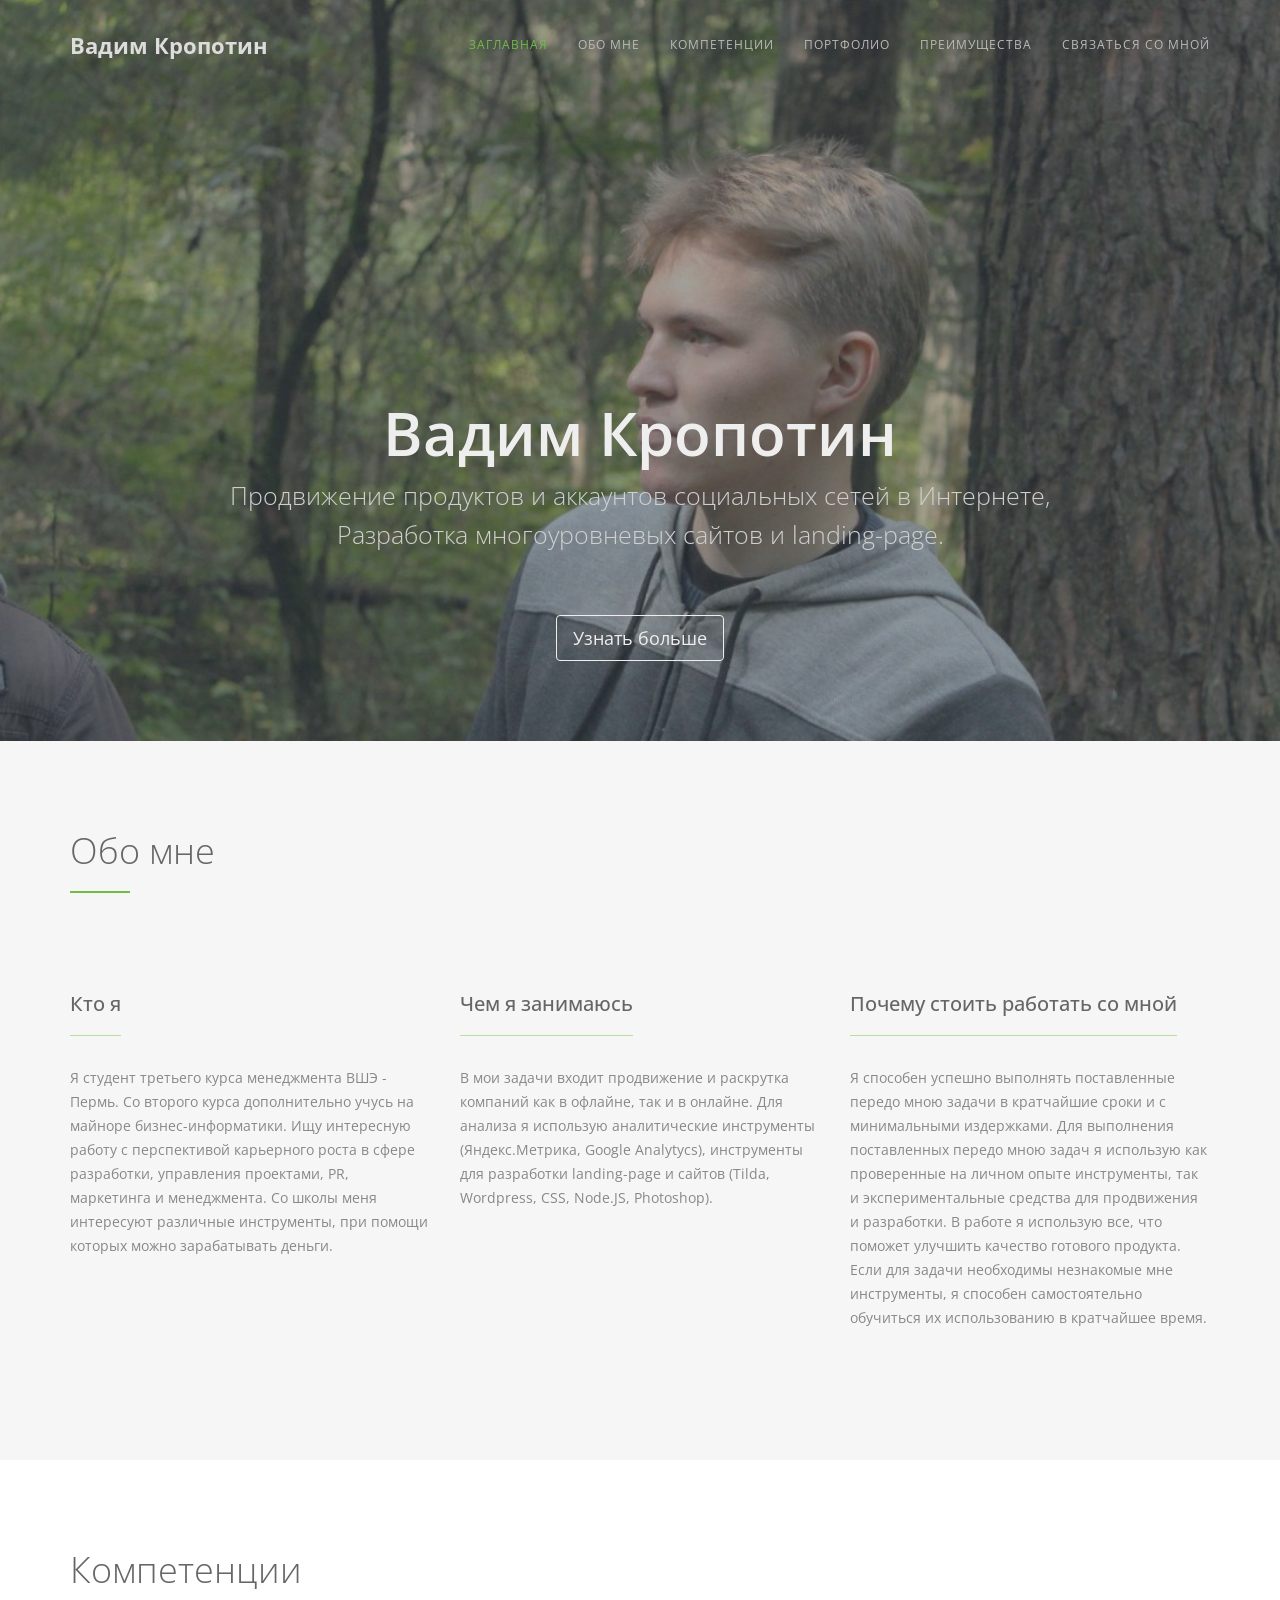
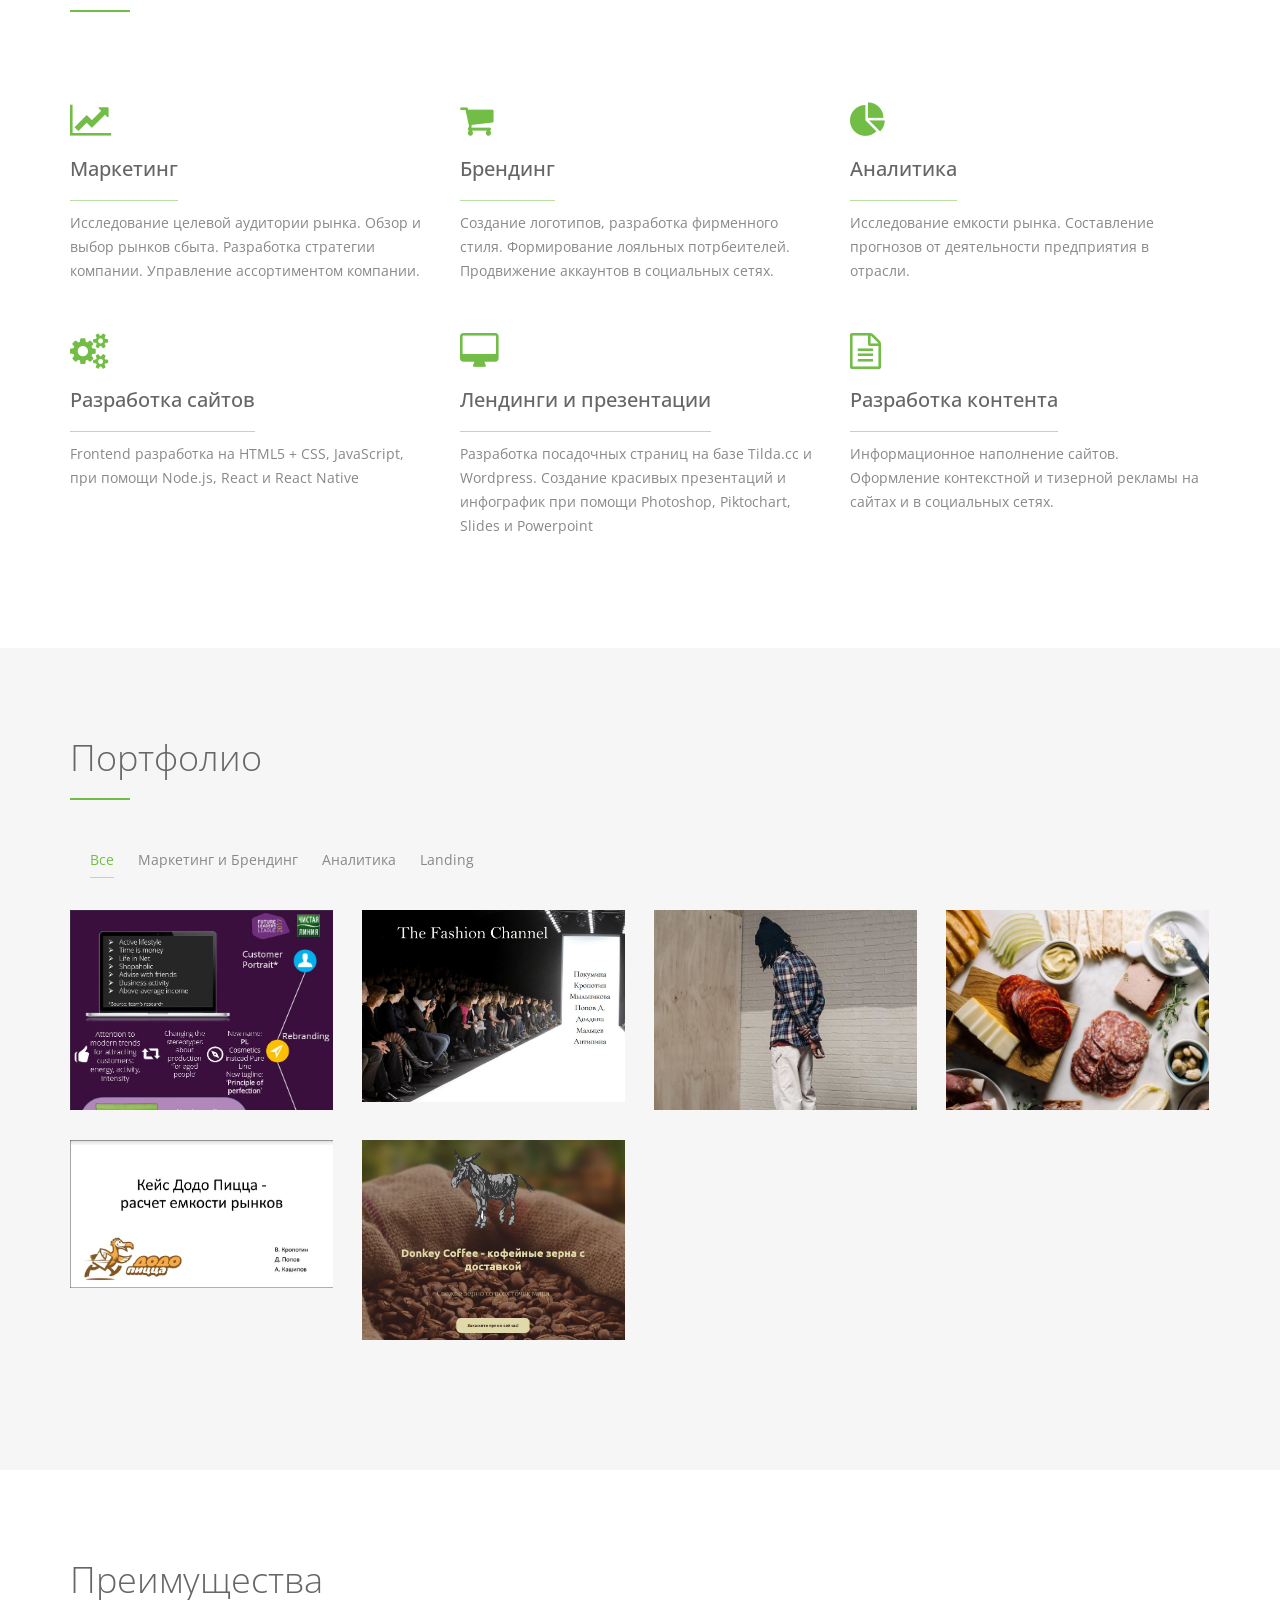
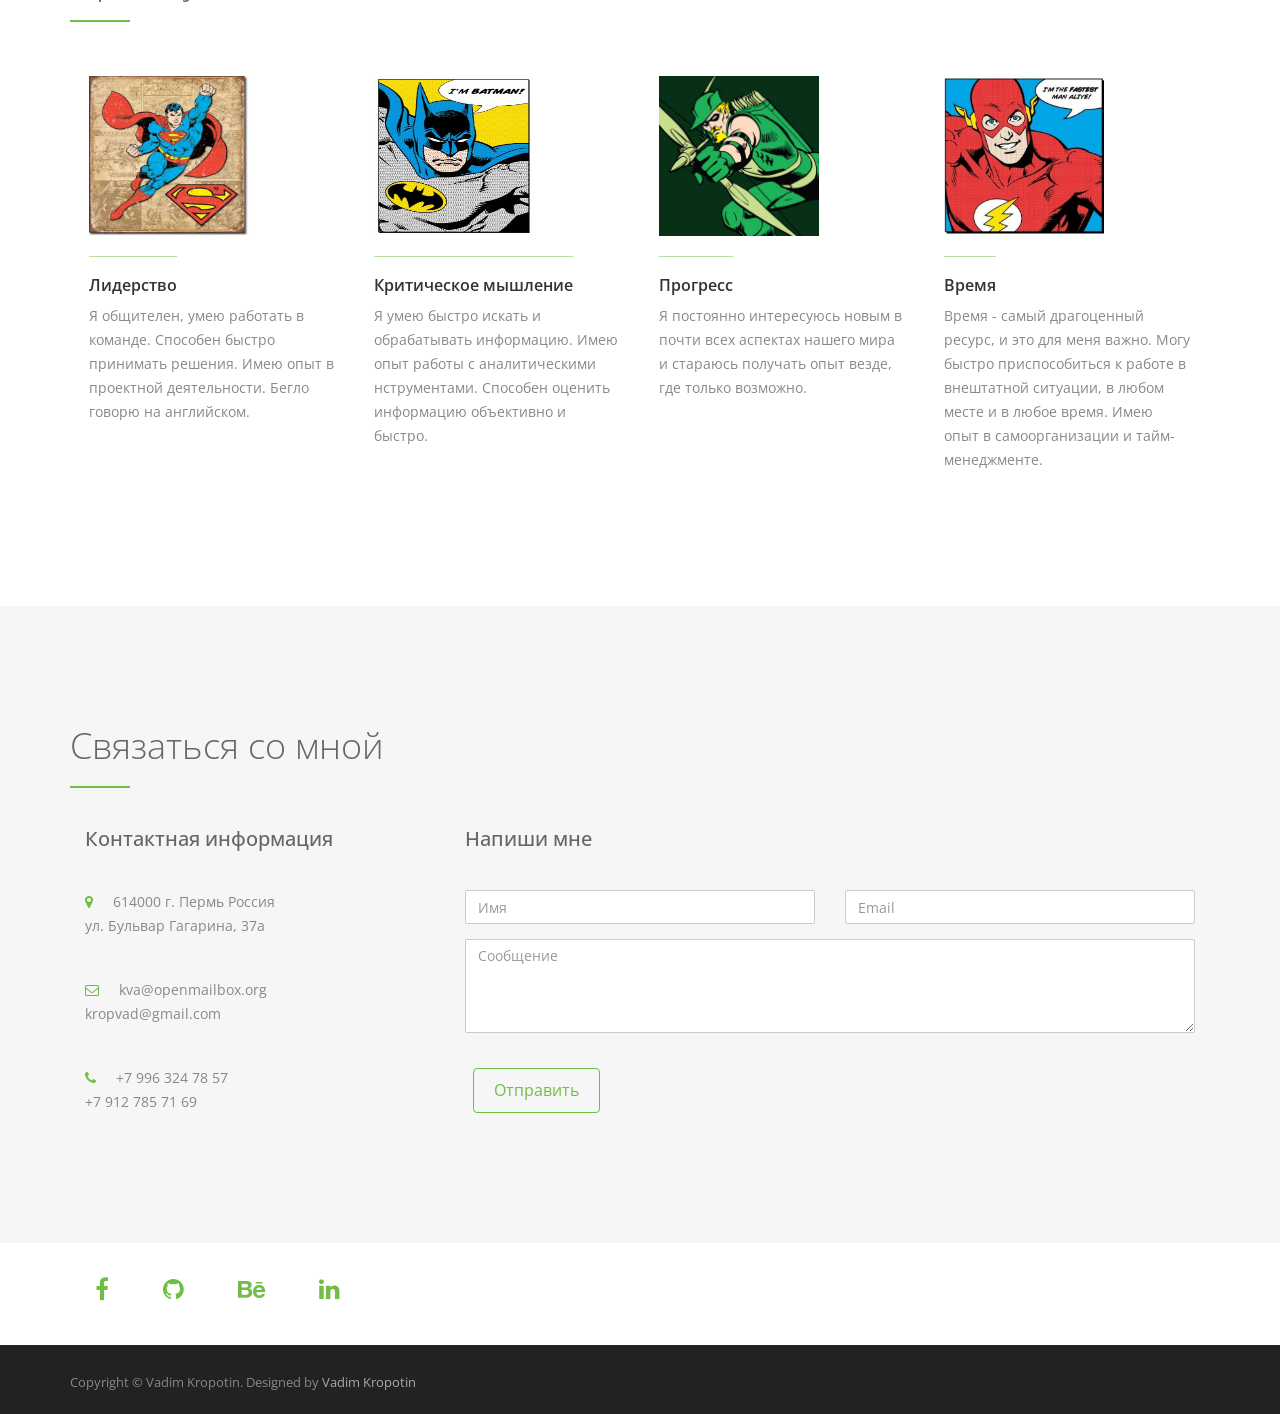
==== index.html @ f4c30e74 "added links" ====
<!DOCTYPE html>
<html lang="en">
<head>
<meta charset="utf-8">
<meta name="viewport" content="width=device-width, initial-scale=1">
<title>Вадим Кропотин - продвижение и разработка</title>
<meta name="description" content="">
<meta name="author" content="">

<!-- Favicons
    ================================================== -->
<link rel="shortcut icon" href="img/favicon.ico" type="image/x-icon">
<link rel="apple-touch-icon" href="img/apple-touch-icon.png">
<link rel="apple-touch-icon" sizes="72x72" href="img/apple-touch-icon-72x72.png">
<link rel="apple-touch-icon" sizes="114x114" href="img/apple-touch-icon-114x114.png">

<!-- Bootstrap -->
<link rel="stylesheet" type="text/css"  href="css/bootstrap.css">
<link rel="stylesheet" type="text/css" href="fonts/font-awesome/css/font-awesome.css">

<!-- Stylesheet
    ================================================== -->
<link rel="stylesheet" type="text/css"  href="css/style.css">
<link rel="stylesheet" type="text/css" href="css/prettyPhoto.css">
<link href='//fonts.googleapis.com/css?family=Lato:400,700,900,300' rel='stylesheet' type='text/css'>
<link href='//fonts.googleapis.com/css?family=Open+Sans:400,700,800,600,300' rel='stylesheet' type='text/css'>
<script type="text/javascript" src="js/modernizr.custom.js"></script>

<!-- HTML5 shim and Respond.js for IE8 support of HTML5 elements and media queries -->
<!-- WARNING: Respond.js doesn't work if you view the page via file:// -->
<!--[if lt IE 9]>
      <script src="https://oss.maxcdn.com/html5shiv/3.7.2/html5shiv.min.js"></script>
      <script src="https://oss.maxcdn.com/respond/1.4.2/respond.min.js"></script>
    <![endif]-->
</head>
<body>
<!-- Navigation
    ==========================================-->
<nav id="menu" class="navbar navbar-default navbar-fixed-top">
  <div class="container"> 
    <!-- Brand and toggle get grouped for better mobile display -->
    <div class="navbar-header">
      <button type="button" class="navbar-toggle collapsed" data-toggle="collapse" data-target="#bs-example-navbar-collapse-1"> <span class="sr-only">Toggle navigation</span> <span class="icon-bar"></span> <span class="icon-bar"></span> <span class="icon-bar"></span> </button>
      <a class="navbar-brand" href="index.html">Вадим Кропотин</a> </div>
    
    <!-- Collect the nav links, forms, and other content for toggling -->
    <div class="collapse navbar-collapse" id="bs-example-navbar-collapse-1">
      <ul class="nav navbar-nav navbar-right">
        <li><a href="#main-section" class="page-scroll">Заглавная</a></li>
        <li><a href="#about-section" class="page-scroll">Обо мне</a></li>
        <li><a href="#services-section" class="page-scroll">Компетенции</a></li>
        <li><a href="#works-section" class="page-scroll">Портфолио</a></li>
        <li><a href="#team-section" class="page-scroll">Преимущества</a></li>
        <li><a href="#contact-section" class="page-scroll">Связаться со мной</a></li>
      </ul>
    </div>
    <!-- /.navbar-collapse --> 
  </div>
  <!-- /.container-fluid --> 
</nav>

<!-- Header -->
<header class="text-center" name="Заглавная">
    <div id="main-section"> 
  <div class="intro-text">
    <h1><span class="color">Вадим Кропотин</span></h1>
    <p>Продвижение продуктов и аккаунтов социальных сетей в Интернете, <br>
        Разработка многоуровневых сайтов и landing-page.</p>
    <div class="clearfix"></div>
    <a href="#services-section" class="btn btn-default btn-lg page-scroll">Узнать больше</a> </div>
    </div>
</header>
<!-- About Section -->
<div id="about-section">
  <div class="container">
    <div class="section-title">
      <h2>Обо мне</h2>
      <hr>
    </div>
    <div class="space"></div>
    <div class="row">
      <div class="col-md-4">
        <h4>Кто я</h4>
        <p>Я студент третьего курса менеджмента ВШЭ - Пермь.  Со второго курса дополнительно учусь на майноре бизнес-информатики. Ищу интересную работу с перспективой карьерного роста в сфере разработки, управления проектами, PR, маркетинга и менеджмента. Со школы меня интересуют различные инструменты, при помощи которых можно зарабатывать деньги.</p>
      </div>
      <div class="col-md-4">
        <h4>Чем я занимаюсь</h4>
        <p>В мои задачи входит продвижение и раскрутка компаний как в офлайне, так и в онлайне. Для анализа я использую аналитические инструменты (Яндекс.Метрика, Google Analytycs), инструменты для разработки landing-page и сайтов (Tilda, Wordpress, CSS, Node.JS, Photoshop). </p>
      </div>
      <div class="col-md-4">
        <h4>Почему стоить работать со мной</h4>
        <p>Я способен успешно выполнять поставленные передо мною задачи в кратчайшие сроки и с минимальными издержками. Для выполнения поставленных передо мною задач я использую как проверенные на личном опыте инструменты, так и экспериментальные средства для продвижения и разработки. В работе я использую все, что поможет улучшить качество готового продукта. Если для задачи необходимы незнакомые мне инструменты, я способен самостоятельно обучиться их использованию в кратчайшее время.</p>
      </div>
    </div>
  </div>
</div>
<!-- Services Section -->
<div id="services-section">
  <div class="container">
    <div class="section-title">
      <h2>Компетенции</h2>
      <hr>
    </div>
    <div class="space"></div>
    <div class="row">
      <div class="col-md-4 col-sm-6 service"> <i class="fa fa-line-chart"></i>
        <h4>Маркетинг</h4>
        <p>Исследование целевой аудитории рынка. Обзор и выбор рынков сбыта. Разработка стратегии компании. Управление ассортиментом компании.</p>
      </div>
      <div class="col-md-4 col-sm-6 service"> <i class="fa fa-shopping-cart"></i>
        <h4>Брендинг</h4>
        <p>Создание логотипов, разработка фирменного стиля. Формирование лояльных потрбеителей. Продвижение аккаунтов в социальных сетях.</p>
      </div>
      <div class="col-md-4 col-sm-6 service"> <i class="fa fa-pie-chart"></i>
        <h4>Аналитика</h4>
        <p>Исследование емкости рынка. Составление прогнозов от деятельности предприятия в отрасли.</p>
      </div>
    </div>
    <div class="space"></div>
    <div class="row">
      <div class="col-md-4 col-sm-6 service"> <i class="fa fa-gears"></i>
        <h4>Разработка сайтов</h4>
        <p>Frontend разработка на HTML5 + CSS, JavaScript, при помощи Node.js, React и React Native</p>
      </div>
    <div class="col-md-4 col-sm-6 service"> <i class="fa fa-desktop"></i>
        <h4>Лендинги и презентации</h4>
        <p>Разработка посадочных страниц на базе Tilda.cc и Wordpress. Создание красивых презентаций и инфографик при помощи Photoshop, Piktochart, Slides и Powerpoint</p>
      </div>
      <div class="col-md-4 col-sm-6 service"> <i class="fa fa-file-text-o"></i>
        <h4>Разработка контента</h4>
        <p>Информационное наполнение сайтов. Оформление контекстной и тизерной рекламы на сайтах и в социальных сетях.</p>
      </div>
      <!--<div class="col-md-3 col-sm-6 service"> <i class="fa fa-rocket"></i>
        <h4>Branding</h4>
        <p>Lorem ipsum dolor sit amet placerat facilisis felis mi in tempus eleifend pellentesque natoque etiam.</p>
      </div>
      <div class="col-md-3 col-sm-6 service"> <i class="fa fa-camera"></i>
        <h4>Video & Photography</h4>
        <p>Lorem ipsum dolor sit amet placerat facilisis felis mi in tempus eleifend pellentesque natoque.</p>
      </div> -->
    </div>
  </div>
</div>
<!-- Portfolio Section -->
<div id="works-section">
  <div class="container"> <!-- Container -->
    <div class="section-title">
      <h2>Портфолио</h2>
      <hr>
      <div class="clearfix"></div>
    </div>
    <div class="categories">
      <ul class="cat">
        <li>
          <ol class="type">
            <li><a href="#" data-filter="*" class="active">Все</a></li>
            <li><a href="#" data-filter=".web">Маркетинг и Брендинг</a></li>
            <li><a href="#" data-filter=".app">Аналитика</a></li>
            <li><a href="#" data-filter=".branding">Landing</a></li>
          </ol>
        </li>
      </ul>
      <div class="clearfix"></div>
    </div>
    <div class="row">
      <div class="portfolio-items">
        <div class="col-sm-6 col-md-3 col-lg-3 web">
          <div class="portfolio-item">
            <div class="hover-bg"> <a href="img/portfolio/01.jpg" rel="prettyPhoto">
              <div class="hover-text">
                <h4>Чистая линия</h4>
                <small>Ребрендинг</small>
                <div class="clearfix"></div>
              </div>
              <img src="img/portfolio/01.jpg" class="img-responsive" alt="Чистая линия"> </a> </div>
          </div>
        </div>
        <div class="col-sm-6 col-md-3 col-lg-3 app">
          <div class="portfolio-item">
            <div class="hover-bg"> <a href="img/portfolio/02.jpg" rel="prettyPhoto">
              <div class="hover-text">
                <h4>TFC</h4>
                <small>Поиск ЦА</small>
                <div class="clearfix"></div>
              </div>
              <img src="img/portfolio/02.jpg" class="img-responsive" alt="The Fashion Channel"> </a> </div>
          </div>
        </div>
        <div class="col-sm-6 col-md-3 col-lg-3 web">
          <div class="portfolio-item">
            <div class="hover-bg"> <a href="img/portfolio/03.jpg" rel="prettyPhoto">
              <div class="hover-text">
                <h4>dayvey_sneakers</h4>
                <small>Продвижение магазина</small>
                <div class="clearfix"></div>
              </div>
              <img src="img/portfolio/03.jpg" class="img-responsive" alt="dayvey_sneakers"> </a> </div>
          </div>
        </div>
        <div class="col-sm-6 col-md-3 col-lg-3 web">
          <div class="portfolio-item">
            <div class="hover-bg"> <a href="img/portfolio/04.jpg" rel="prettyPhoto">
              <div class="hover-text">
                <h4>ЕшьФреш</h4>
                <small>Рекомендации к бренду</small>
                <div class="clearfix"></div>
              </div>
              <img src="img/portfolio/04.jpg" class="img-responsive" alt="ЕшьФреш"> </a> </div>
          </div>
        </div>
        <div class="col-sm-6 col-md-3 col-lg-3 app">
          <div class="portfolio-item">
            <div class="hover-bg"> <a href="img/portfolio/05.jpg" rel="prettyPhoto">
              <div class="hover-text">
                <h4>ДоДо Пицца</h4>
                <small>Анализ стоимости рынка</small>
                <div class="clearfix"></div>
              </div>
              <img src="img/portfolio/05.jpg" class="img-responsive" alt="ДоДо Пицца"> </a> </div>
          </div>
        </div>
        <div class="col-sm-6 col-md-3 col-lg-3 branding">
          
          <div class="portfolio-item">
            <div class="hover-bg"> <a href="img/portfolio/06.jpg" rel="prettyPhoto">
              <div class="hover-text">     
                  <h4>Donkey Coffee</h4>
                <small>Разработка landing-page</small>
                <div class="clearfix"></div>
              </div>
              <img src="img/portfolio/06.jpg" class="img-responsive" alt="Donkey Coffee"> </a> </div>
          </div>
        </div>
        <!--<div class="col-sm-6 col-md-3 col-lg-3 branding app">
          <div class="portfolio-item">
            <div class="hover-bg"> <a href="img/portfolio/07.jpg" rel="prettyPhoto">
              <div class="hover-text">
                <h4>Чистая Линия</h4>
                <small>Аналитика</small>
                <div class="clearfix"></div>
              </div>
              <img src="img/portfolio/07.jpg" class="img-responsive" alt="Project Title"> </a> </div>
          </div>
        </div> 
        <div class="col-sm-6 col-md-3 col-lg-3 web">
          <div class="portfolio-item">
            <div class="hover-bg"> <a href="img/portfolio/08.jpg" rel="prettyPhoto">
              <div class="hover-text">
                <h4>Project Title</h4>
                <small>Web Design</small>
                <div class="clearfix"></div>
              </div>
              <img src="img/portfolio/08.jpg" class="img-responsive" alt="Project Title"> </a> </div>
          </div>
        </div> -->
      </div>
    </div>
  </div>
</div>
<!-- Team Section -->
<div id="team-section">
  <div class="container">
    <div class="section-title">
      <h2>Преимущества</h2>
      <hr>
    </div>
    <div id="row">
      <div class="col-md-3 col-sm-6 team">
        <div class="thumbnail"> <img src="img/team/01.jpg" alt="..." class="team-img">
          <div class="caption">
            <h3>Лидерство</h3>
            <p>Я общителен, умею работать в команде. Способен быстро принимать решения. Имею опыт в проектной деятельности. Бегло говорю на английском.</p>
          </div>
        </div>
      </div>
      <div class="col-md-3 col-sm-6 team">
        <div class="thumbnail"> <img src="img/team/02.jpg" alt="..." class="team-img">
          <div class="caption">
            <h3>Критическое мышление</h3>
            <p>Я умею быстро искать и обрабатывать информацию. Имею опыт работы с аналитическими нструментами. Способен оценить информацию объективно и быстро.</p>
          </div>
        </div>
      </div>
      <div class="col-md-3 col-sm-6 team">
        <div class="thumbnail"> <img src="img/team/03.jpg" alt="..." class="team-img">
          <div class="caption">
            <h3>Прогресс</h3>
            <p>Я постоянно интересуюсь новым в почти всех аспектах нашего мира и стараюсь получать опыт везде, где только возможно.</p>
          </div>
        </div>
      </div>
      <div class="col-md-3 col-sm-6 team">
        <div class="thumbnail"> <img src="img/team/04.jpg" alt="..." class="team-img">
          <div class="caption">
            <h3>Время</h3>
            <p>Время - самый драгоценный ресурс, и это для меня важно. Могу быстро приспособиться к работе в внештатной ситуации, в любом месте и в любое время. Имею опыт в самоорганизации и тайм-менеджменте.</p>
          </div>
        </div>
      </div>
    </div>
  </div>
</div>
<!-- Contact Section -->
<div id="contact-section">
  <div class="container">
    <div class="section-title center">
      <h2>Связаться со мной</h2>
      <hr>
    </div>
    <div class="col-md-4">
      <h4>Контактная информация</h4>
      <div class="space"></div>
      <p><i class="fa fa-map-marker"></i>614000 г. Пермь Россия<br>
        ул. Бульвар Гагарина, 37а</p>
      <div class="space"></div>
      <p><i class="fa fa-envelope-o"></i>kva@openmailbox.org<br>
        kropvad@gmail.com</p>
      <div class="space"></div>
      <p><i class="fa fa-phone"></i>+7 996 324 78 57<br>
      +7 912 785 71 69</p>
    </div>
    <div class="col-md-8">
      <h4>Напиши мне</h4>
      <form name="sentMessage" id="contactForm" novalidate>
        <div class="row">
          <div class="col-md-6">
            <div class="form-group">
              <input type="text" id="name" class="form-control" placeholder="Имя" required="required">
              <p class="help-block text-danger"></p>
            </div>
          </div>
          <div class="col-md-6">
            <div class="form-group">
              <input type="email" id="email" class="form-control" placeholder="Email" required="required">
              <p class="help-block text-danger"></p>
            </div>
          </div>
        </div>
        <div class="form-group">
          <textarea name="message" id="message" class="form-control" rows="4" placeholder="Сообщение" required></textarea>
          <p class="help-block text-danger"></p>
        </div>
        <div id="success"></div>
        <button type="submit" class="btn btn-default">Отправить</button>
      </form>
    </div>
  </div>
</div>
<div id="social-section">
  <div class="container">
    <div class="social">
      <ul>
        <li><a href="https://www.facebook.com/vadim.kropotin"><i class="fa fa-facebook"></i></a></li>
        <li><a href="https://github.com/VadimKropotin"><i class="fa fa-github"></i></a></li>
        <li><a href="https://www.behance.net/signup/activate"><i class="fa fa-behance"></i></a></li>
        <li><a href="https://www.linkedin.com/in/%D0%B2%D0%B0%D0%B4%D0%B8%D0%BC-%D0%BA%D1%80%D0%BE%D0%BF%D0%BE%D1%82%D0%B8%D0%BD-81856910a?trk=nav_responsive_tab_profile_pic"><i class="fa fa-linkedin"></i></a></li>
      </ul>
    </div>
  </div>
</div>
<div id="footer">
  <div class="container">
    <p>Copyright &copy; Vadim Kropotin. Designed by <a href="https://github.com/VadimKropotin" rel="nofollow">Vadim Kropotin</a></p>
  </div>
</div>

<!-- jQuery (necessary for Bootstrap's JavaScript plugins) --> 
<script src="https://ajax.googleapis.com/ajax/libs/jquery/1.11.1/jquery.min.js"></script> 
<script type="text/javascript" src="js/jquery.1.11.1.js"></script> 
<!-- Include all compiled plugins (below), or include individual files as needed --> 
<script type="text/javascript" src="js/bootstrap.js"></script> 
<script type="text/javascript" src="js/SmoothScroll.js"></script> 
<script type="text/javascript" src="js/jquery.prettyPhoto.js"></script> 
<script type="text/javascript" src="js/jquery.isotope.js"></script> 
<script type="text/javascript" src="js/jqBootstrapValidation.js"></script> 
<script type="text/javascript" src="js/contact_me.js"></script> 

<!-- Javascripts
    ================================================== --> 
<script type="text/javascript" src="js/main.js"></script>
</body>
</html>
---- css/style.css ----
body, html {
	font-family: 'Open Sans', sans-serif;
	text-rendering: optimizeLegibility !important;
	-webkit-font-smoothing: antialiased !important;
	color: #333;
}
h1 {
}
h1 strong {
	font-weight: 900;
}
h2 {
	line-height: 20px;
	margin: 0;
	font-size: 36px;
	font-weight: 300;
	margin-bottom: 20px;
	color: #666;
}
h3 {
	font-size: 16px;
	font-weight: 600;
}
h4 {
	color: #666;
	font-size: 20px;
}
h5 {
	text-transform: uppercase;
	font-weight: 700;
	line-height: 20px;
}
p {
	font-family: 'Open Sans', sans-serif;
	color: #888;
	line-height: 24px;
}
a {
	color: #71bd46;
}
a:hover, a:focus {
	text-decoration: none;
	color: #222;
}
.clearfix:after {
	visibility: hidden;
	display: block;
	font-size: 0;
	content: " ";
	clear: both;
	height: 0;
}
.clearfix {
	display: inline-block;
}
* html .clearfix {
	height: 1%;
}
.clearfix {
	display: block;
}
ul, ol {
	padding: 0;
	webkit-padding: 0;
	moz-padding: 0;
	list-style: none;
}
hr {
	height: 2px;
	width: 60px;
	background: #71bd46;
	position: relative;
	border: 0;
	margin: 30px 0 0 0;
}
/* Navigation */
#menu {
	padding: 20px;
	transition: all 0.8s;
}
#menu.navbar-default {
	background-color: rgba(248, 248, 248, 0);
	border-color: rgba(231, 231, 231, 0);
}
#menu a.navbar-brand {
	font-size: 22px;
	color: #ddd;
	font-weight: 700;
}
#menu a.navbar-brand i.fa {
	color: #88bb45;
}
#menu.navbar-default .navbar-nav > li > a {
	text-transform: uppercase;
	color: #bbbbbb;
	font-size: 12px;
	letter-spacing: 1px;
}
#menu.navbar-default .navbar-nav > li > a:hover {
	color: #71bd46;
}
.on {
	background-color: #222222 !important;
	padding: 0 !important;
}
.navbar-default .navbar-nav > .active > a, .navbar-default .navbar-nav > .active > a:hover, .navbar-default .navbar-nav > .active > a:focus {
	color: #71bd46 !important;
	background-color: transparent;
}
.navbar-toggle {
	border-radius: 0;
}
.navbar-default .navbar-toggle:hover, .navbar-default .navbar-toggle:focus {
	background-color: #71bd46;
	border-color: #71bd46;
}
.navbar-default .navbar-toggle:hover>.icon-bar {
	background-color: #FFF;
}
.section-title {
	padding-bottom: 50px;
}
/* Home Style */
header {
	background: url(../img/header-bg.jpg) no-repeat bottom center;
	background-size: cover;
	color: #cfcfcf;
	position: relative;
	height: 100%;
}
header p {
	color: #cfcfcf;
	font-size: 25px;
	font-weight: 300;
	margin-bottom: 60px;
	padding: 0 4px;
	line-height: 1.57;
}
.intro-text {
	position: relative;
	padding-top: 380px;
	padding-right: 0;
	padding-left: 0;
	padding-bottom: 80px;
}
.intro-text H1 {
	font-size: 60px;
	color: #eeeeee;
	font-weight: 600;
}
.color {
	color: #eeeeee;
	font-weight: 600;
}
.btn-default {
	color: #eeeeee;
	font-family: 'Open Sans', sans-serif;
	background-color: transparent;
	border: 1px solid #eeeeee;
	border-radius: 4px;
	margin: 0 8px;
	font-size: 18px;
	transition: all 0.5s;
}
.btn-default:hover, .btn-default:focus, .btn-default.focus, .btn-default:active, .btn-default.active {
	background-color: #71bd46;
	border: 1px solid #71bd46;
	color: #eeeeee;
}
/* About Section */
#about-section {
	padding: 100px 0;
	background-color: #f6f6f6;
}
#about-section h4 {
	border-bottom: 1px solid #b8dea2;
	padding-bottom: 20px;
	display: inline-block;
}
#about-section p {
	margin-top: 20px;
	margin-bottom: 30px;
}
/* Team Section */
#team-section {
	padding: 100px 0;
}
.section-title.center {
	padding: 30px 0;
}
#team-section h3 {
	border-top: 1px solid #b8dea2;
	padding-top: 20px;
	display: inline-block;
}
img.team-img {
	width: 160px;
	height: 160px;
	border: 0;
	transition: all 0.5s;
	margin: 0;
}
#team-section .thumbnail {
	background: transparent;
	border: 0;
}
#team-section .thumbnail .caption {
	padding: 0;
}
/* Services Section */
#services-section {
	padding: 100px 0;
}
#services-section h4 {
	border-bottom: 1px solid #b8dea2;
	padding-bottom: 20px;
	display: inline-block;
}
.space {
	margin-top: 40px;
}
#services-section i.fa {
	font-size: 36px;
	margin-right: 20px;
	color: #71bd46;
	padding-bottom: 10px;
	display: block;
}
/* Gallery Section 
==============================*/
#works-section {
	padding: 100px 0;
	background-color: #f6f6f6;
}
.categories {
	padding-bottom: 30px;
}
ul.cat li {
	display: inline-block;
}
ol.type li {
	display: inline-block;
	margin-left: 20px;
}
ol.type li a {
	color: #888;
}
ol.type li a.active {
	color: #71bd46;
	border-bottom: 1px solid #b8dea2;
	padding-bottom: 8px;
}
ol.type li a:hover {
	color: #71bd46;
	border-bottom: 1px solid #b8dea2;
	padding-bottom: 8px;
}
.isotope-item {
	z-index: 2
}
.isotope-hidden.isotope-item {
	z-index: 1
}
.isotope, .isotope .isotope-item {
	/* change duration value to whatever you like */
	-webkit-transition-duration: 0.8s;
	-moz-transition-duration: 0.8s;
	transition-duration: 0.8s;
}
.isotope-item {
	margin-right: -1px;
	-webkit-backface-visibility: hidden;
	backface-visibility: hidden;
}
.isotope {
	-webkit-backface-visibility: hidden;
	backface-visibility: hidden;
	-webkit-transition-property: height, width;
	-moz-transition-property: height, width;
	transition-property: height, width;
}
.isotope .isotope-item {
	-webkit-backface-visibility: hidden;
	backface-visibility: hidden;
	-webkit-transition-property: -webkit-transform, opacity;
	-moz-transition-property: -moz-transform, opacity;
	transition-property: transform, opacity;
}
.portfolio-item {
	margin-bottom: 30px;
}
.portfolio-item .hover-bg {
	height: 200px;
	overflow: hidden;
	position: relative;
}
.hover-bg .hover-text {
	position: absolute;
	text-align: center;
	margin: 0 auto;
	color: #ffffff;
	background: rgba(0, 0, 0, 0.66);
	padding-top: 25%;
	height: 100%;
	width: 100%;
	opacity: 0;
	transition: all 0.5s;
}
.hover-bg .hover-text>h4 {
	opacity: 0;
	-webkit-transform: translateY(100%);
	transform: translateY(100%);
	transition: all 0.3s;
	color: #f6f6f6;
}
.hover-bg:hover .hover-text>h4 {
	opacity: 1;
	-webkit-backface-visibility: hidden;
	-webkit-transform: translateY(0);
	transform: translateY(0);
}
.hover-bg .hover-text>i {
	opacity: 0;
	-webkit-transform: translateY(0);
	transform: translateY(0);
	transition: all 0.3s;
}
.hover-bg:hover .hover-text>i {
	opacity: 1;
	-webkit-backface-visibility: hidden;
	-webkit-transform: translateY(100%);
	transform: translateY(100%);
}
.hover-bg:hover .hover-text {
	opacity: 1;
}
/* Contact Section */
#contact-section {
	padding: 100px 0;
	background-color: #f6f6f6;
}
#contact-section form {
	padding: 30px 0;
}
#contact-section i.fa {
	color: #71bd46;
	margin-right: 20px;
}
label {
	font-size: 12px;
	font-weight: 400;
	font-family: 'Open Sans', sans-serif;
	float: left;
}
#contact-section .form-control {
	display: block;
	width: 100%;
	padding: 6px 12px;
	font-size: 14px;
	line-height: 1.42857143;
	color: #555;
	background-color: #fff;
	background-image: none;
	border: 1px solid #ccc;
	border-radius: 2px;
	-webkit-box-shadow: none;
	box-shadow: none;
	-webkit-transition: none;
	-o-transition: none;
	transition: none;
}
#contact-section .form-control:focus {
	border-color: inherit;
	outline: 0;
	-webkit-box-shadow: transparent;
	box-shadow: transparent;
}
#contact-section .btn {
	background: transparent;
	border: 1px solid #71bd46;
	border-radius: 4px;
	padding: 10px 20px;
	margin-top: 20px;
	color: #71bd46;
	font-size: 16px;
}
#contact-section .btn:hover, #contact-section .btn:focus {
	background: #71bd46;
	color: #fff;
}
#contact-section .text-danger {
	color: #cc3300;
	text-align: left;
}
.btn:active, .btn.active {
	background-image: none;
	outline: 0;
	-webkit-box-shadow: none;
	box-shadow: none;
}
a:focus, .btn:focus, .btn:active:focus, .btn.active:focus, .btn.focus, .btn:active.focus, .btn.active.focus {
	outline: none;
	outline-offset: none;
}
/* Social Section */
#social-section {
	padding: 30px 0;
	background-color: #fff;
}
#social-section .social ul li {
	display: inline-block;
	margin: 0 20px;
}
#social-section .social i.fa {
	font-size: 24px;
	padding: 4px 5px;
	color: #71bd46;
	transition: all 0.5s;
}
#social-section .social i.fa:hover {
	color: #666;
}
/* Footer */
#footer {
	background-color: #222222;
	color: #777;
	padding: 15px 0 10px 0;
}
#footer p {
	font-size: 13px;
	margin-top: 10px;
}
#footer a {
	color: #aaa;
}
#footer a:hover, #footer a:focus {
	text-decoration: none;
	color: #71bd46;
}

@media (max-width: 768px) {
.content {
	padding: 40% 0 0;
}
}

@media (max-width: 603px) {
#menu.navbar-default {
	background-color: rgba(0, 0, 0, 0.7);
}
label {
	float: none !important
}
.hover-bg .hover-text {
	padding: 15% 10%;
}
}
---- css/prettyPhoto.css ----
div.pp_default .pp_top,div.pp_default .pp_top .pp_middle,div.pp_default .pp_top .pp_left,div.pp_default .pp_top .pp_right,div.pp_default .pp_bottom,div.pp_default .pp_bottom .pp_left,div.pp_default .pp_bottom .pp_middle,div.pp_default .pp_bottom .pp_right{height:13px}
div.pp_default .pp_top .pp_left{background:url(../img/prettyPhoto/default/sprite.png) -78px -93px no-repeat}
div.pp_default .pp_top .pp_middle{background:url(../img/prettyPhoto/default/sprite_x.png) top left repeat-x}
div.pp_default .pp_top .pp_right{background:url(../img/prettyPhoto/default/sprite.png) -112px -93px no-repeat}
div.pp_default .pp_content .ppt{color:#f8f8f8}
div.pp_default .pp_content_container .pp_left{background:url(../img/prettyPhoto/default/sprite_y.png) -7px 0 repeat-y;padding-left:13px}
div.pp_default .pp_content_container .pp_right{background:url(../img/prettyPhoto/default/sprite_y.png) top right repeat-y;padding-right:13px}
div.pp_default .pp_next:hover{background:url(../img/prettyPhoto/default/sprite_next.png) center right no-repeat;cursor:pointer}
div.pp_default .pp_previous:hover{background:url(../img/prettyPhoto/default/sprite_prev.png) center left no-repeat;cursor:pointer}
div.pp_default .pp_expand{background:url(../img/prettyPhoto/default/sprite.png) 0 -29px no-repeat;cursor:pointer;width:28px;height:28px}
div.pp_default .pp_expand:hover{background:url(../img/prettyPhoto/default/sprite.png) 0 -56px no-repeat;cursor:pointer}
div.pp_default .pp_contract{background:url(../img/prettyPhoto/default/sprite.png) 0 -84px no-repeat;cursor:pointer;width:28px;height:28px}
div.pp_default .pp_contract:hover{background:url(../img/prettyPhoto/default/sprite.png) 0 -113px no-repeat;cursor:pointer}
div.pp_default .pp_close{width:30px;height:30px;background:url(../img/prettyPhoto/default/sprite.png) 2px 1px no-repeat;cursor:pointer}
div.pp_default .pp_gallery ul li a{background:url(../img/prettyPhoto/default/default_thumb.png) center center #f8f8f8;border:1px solid #aaa}
div.pp_default .pp_social{margin-top:7px}
div.pp_default .pp_gallery a.pp_arrow_previous,div.pp_default .pp_gallery a.pp_arrow_next{position:static;left:auto}
div.pp_default .pp_nav .pp_play,div.pp_default .pp_nav .pp_pause{background:url(../img/prettyPhoto/default/sprite.png) -51px 1px no-repeat;height:30px;width:30px}
div.pp_default .pp_nav .pp_pause{background-position:-51px -29px}
div.pp_default a.pp_arrow_previous,div.pp_default a.pp_arrow_next{background:url(../img/prettyPhoto/default/sprite.png) -31px -3px no-repeat;height:20px;width:20px;margin:4px 0 0}
div.pp_default a.pp_arrow_next{left:52px;background-position:-82px -3px}
div.pp_default .pp_content_container .pp_details{margin-top:5px}
div.pp_default .pp_nav{clear:none;height:30px;width:110px;position:relative}
div.pp_default .pp_nav .currentTextHolder{font-family:Georgia;font-style:italic;color:#999;font-size:11px;left:75px;line-height:25px;position:absolute;top:2px;margin:0;padding:0 0 0 10px}
div.pp_default .pp_close:hover,div.pp_default .pp_nav .pp_play:hover,div.pp_default .pp_nav .pp_pause:hover,div.pp_default .pp_arrow_next:hover,div.pp_default .pp_arrow_previous:hover{opacity:0.7}
div.pp_default .pp_description{font-size:11px;font-weight:700;line-height:14px;margin:5px 50px 5px 0}
div.pp_default .pp_bottom .pp_left{background:url(../img/prettyPhoto/default/sprite.png) -78px -127px no-repeat}
div.pp_default .pp_bottom .pp_middle{background:url(../img/prettyPhoto/default/sprite_x.png) bottom left repeat-x}
div.pp_default .pp_bottom .pp_right{background:url(../img/prettyPhoto/default/sprite.png) -112px -127px no-repeat}
div.pp_default .pp_loaderIcon{background:url(../img/prettyPhoto/default/loader.gif) center center no-repeat}
div.light_rounded .pp_top .pp_left{background:url(../img/prettyPhoto/light_rounded/sprite.png) -88px -53px no-repeat}
div.light_rounded .pp_top .pp_right{background:url(../img/prettyPhoto/light_rounded/sprite.png) -110px -53px no-repeat}
div.light_rounded .pp_next:hover{background:url(../img/prettyPhoto/light_rounded/btnNext.png) center right no-repeat;cursor:pointer}
div.light_rounded .pp_previous:hover{background:url(../img/prettyPhoto/light_rounded/btnPrevious.png) center left no-repeat;cursor:pointer}
div.light_rounded .pp_expand{background:url(../img/prettyPhoto/light_rounded/sprite.png) -31px -26px no-repeat;cursor:pointer}
div.light_rounded .pp_expand:hover{background:url(../img/prettyPhoto/light_rounded/sprite.png) -31px -47px no-repeat;cursor:pointer}
div.light_rounded .pp_contract{background:url(../img/prettyPhoto/light_rounded/sprite.png) 0 -26px no-repeat;cursor:pointer}
div.light_rounded .pp_contract:hover{background:url(../img/prettyPhoto/light_rounded/sprite.png) 0 -47px no-repeat;cursor:pointer}
div.light_rounded .pp_close{width:75px;height:22px;background:url(../img/prettyPhoto/light_rounded/sprite.png) -1px -1px no-repeat;cursor:pointer}
div.light_rounded .pp_nav .pp_play{background:url(../img/prettyPhoto/light_rounded/sprite.png) -1px -100px no-repeat;height:15px;width:14px}
div.light_rounded .pp_nav .pp_pause{background:url(../img/prettyPhoto/light_rounded/sprite.png) -24px -100px no-repeat;height:15px;width:14px}
div.light_rounded .pp_arrow_previous{background:url(../img/prettyPhoto/light_rounded/sprite.png) 0 -71px no-repeat}
div.light_rounded .pp_arrow_next{background:url(../img/prettyPhoto/light_rounded/sprite.png) -22px -71px no-repeat}
div.light_rounded .pp_bottom .pp_left{background:url(../img/prettyPhoto/light_rounded/sprite.png) -88px -80px no-repeat}
div.light_rounded .pp_bottom .pp_right{background:url(../img/prettyPhoto/light_rounded/sprite.png) -110px -80px no-repeat}
div.dark_rounded .pp_top .pp_left{background:url(../img/prettyPhoto/dark_rounded/sprite.png) -88px -53px no-repeat}
div.dark_rounded .pp_top .pp_right{background:url(../img/prettyPhoto/dark_rounded/sprite.png) -110px -53px no-repeat}
div.dark_rounded .pp_content_container .pp_left{background:url(../img/prettyPhoto/dark_rounded/contentPattern.png) top left repeat-y}
div.dark_rounded .pp_content_container .pp_right{background:url(../img/prettyPhoto/dark_rounded/contentPattern.png) top right repeat-y}
div.dark_rounded .pp_next:hover{background:url(../img/prettyPhoto/dark_rounded/btnNext.png) center right no-repeat;cursor:pointer}
div.dark_rounded .pp_previous:hover{background:url(../img/prettyPhoto/dark_rounded/btnPrevious.png) center left no-repeat;cursor:pointer}
div.dark_rounded .pp_expand{background:url(../img/prettyPhoto/dark_rounded/sprite.png) -31px -26px no-repeat;cursor:pointer}
div.dark_rounded .pp_expand:hover{background:url(../img/prettyPhoto/dark_rounded/sprite.png) -31px -47px no-repeat;cursor:pointer}
div.dark_rounded .pp_contract{background:url(../img/prettyPhoto/dark_rounded/sprite.png) 0 -26px no-repeat;cursor:pointer}
div.dark_rounded .pp_contract:hover{background:url(../img/prettyPhoto/dark_rounded/sprite.png) 0 -47px no-repeat;cursor:pointer}
div.dark_rounded .pp_close{width:75px;height:22px;background:url(../img/prettyPhoto/dark_rounded/sprite.png) -1px -1px no-repeat;cursor:pointer}
div.dark_rounded .pp_description{margin-right:85px;color:#fff}
div.dark_rounded .pp_nav .pp_play{background:url(../img/prettyPhoto/dark_rounded/sprite.png) -1px -100px no-repeat;height:15px;width:14px}
div.dark_rounded .pp_nav .pp_pause{background:url(../img/prettyPhoto/dark_rounded/sprite.png) -24px -100px no-repeat;height:15px;width:14px}
div.dark_rounded .pp_arrow_previous{background:url(../img/prettyPhoto/dark_rounded/sprite.png) 0 -71px no-repeat}
div.dark_rounded .pp_arrow_next{background:url(../img/prettyPhoto/dark_rounded/sprite.png) -22px -71px no-repeat}
div.dark_rounded .pp_bottom .pp_left{background:url(../img/prettyPhoto/dark_rounded/sprite.png) -88px -80px no-repeat}
div.dark_rounded .pp_bottom .pp_right{background:url(../img/prettyPhoto/dark_rounded/sprite.png) -110px -80px no-repeat}
div.dark_rounded .pp_loaderIcon{background:url(../img/prettyPhoto/dark_rounded/loader.gif) center center no-repeat}
div.dark_square .pp_left,div.dark_square .pp_middle,div.dark_square .pp_right,div.dark_square .pp_content{background:#000}
div.dark_square .pp_description{color:#fff;margin:0 85px 0 0}
div.dark_square .pp_loaderIcon{background:url(../img/prettyPhoto/dark_square/loader.gif) center center no-repeat}
div.dark_square .pp_expand{background:url(../img/prettyPhoto/dark_square/sprite.png) -31px -26px no-repeat;cursor:pointer}
div.dark_square .pp_expand:hover{background:url(../img/prettyPhoto/dark_square/sprite.png) -31px -47px no-repeat;cursor:pointer}
div.dark_square .pp_contract{background:url(../img/prettyPhoto/dark_square/sprite.png) 0 -26px no-repeat;cursor:pointer}
div.dark_square .pp_contract:hover{background:url(../img/prettyPhoto/dark_square/sprite.png) 0 -47px no-repeat;cursor:pointer}
div.dark_square .pp_close{width:75px;height:22px;background:url(../img/prettyPhoto/dark_square/sprite.png) -1px -1px no-repeat;cursor:pointer}
div.dark_square .pp_nav{clear:none}
div.dark_square .pp_nav .pp_play{background:url(../img/prettyPhoto/dark_square/sprite.png) -1px -100px no-repeat;height:15px;width:14px}
div.dark_square .pp_nav .pp_pause{background:url(../img/prettyPhoto/dark_square/sprite.png) -24px -100px no-repeat;height:15px;width:14px}
div.dark_square .pp_arrow_previous{background:url(../img/prettyPhoto/dark_square/sprite.png) 0 -71px no-repeat}
div.dark_square .pp_arrow_next{background:url(../img/prettyPhoto/dark_square/sprite.png) -22px -71px no-repeat}
div.dark_square .pp_next:hover{background:url(../img/prettyPhoto/dark_square/btnNext.png) center right no-repeat;cursor:pointer}
div.dark_square .pp_previous:hover{background:url(../img/prettyPhoto/dark_square/btnPrevious.png) center left no-repeat;cursor:pointer}
div.light_square .pp_expand{background:url(../img/prettyPhoto/light_square/sprite.png) -31px -26px no-repeat;cursor:pointer}
div.light_square .pp_expand:hover{background:url(../img/prettyPhoto/light_square/sprite.png) -31px -47px no-repeat;cursor:pointer}
div.light_square .pp_contract{background:url(../img/prettyPhoto/light_square/sprite.png) 0 -26px no-repeat;cursor:pointer}
div.light_square .pp_contract:hover{background:url(../img/prettyPhoto/light_square/sprite.png) 0 -47px no-repeat;cursor:pointer}
div.light_square .pp_close{width:75px;height:22px;background:url(../img/prettyPhoto/light_square/sprite.png) -1px -1px no-repeat;cursor:pointer}
div.light_square .pp_nav .pp_play{background:url(../img/prettyPhoto/light_square/sprite.png) -1px -100px no-repeat;height:15px;width:14px}
div.light_square .pp_nav .pp_pause{background:url(../img/prettyPhoto/light_square/sprite.png) -24px -100px no-repeat;height:15px;width:14px}
div.light_square .pp_arrow_previous{background:url(../img/prettyPhoto/light_square/sprite.png) 0 -71px no-repeat}
div.light_square .pp_arrow_next{background:url(../img/prettyPhoto/light_square/sprite.png) -22px -71px no-repeat}
div.light_square .pp_next:hover{background:url(../img/prettyPhoto/light_square/btnNext.png) center right no-repeat;cursor:pointer}
div.light_square .pp_previous:hover{background:url(../img/prettyPhoto/light_square/btnPrevious.png) center left no-repeat;cursor:pointer}
div.facebook .pp_top .pp_left{background:url(../img/prettyPhoto/facebook/sprite.png) -88px -53px no-repeat}
div.facebook .pp_top .pp_middle{background:url(../img/prettyPhoto/facebook/contentPatternTop.png) top left repeat-x}
div.facebook .pp_top .pp_right{background:url(../img/prettyPhoto/facebook/sprite.png) -110px -53px no-repeat}
div.facebook .pp_content_container .pp_left{background:url(../img/prettyPhoto/facebook/contentPatternLeft.png) top left repeat-y}
div.facebook .pp_content_container .pp_right{background:url(../img/prettyPhoto/facebook/contentPatternRight.png) top right repeat-y}
div.facebook .pp_expand{background:url(../img/prettyPhoto/facebook/sprite.png) -31px -26px no-repeat;cursor:pointer}
div.facebook .pp_expand:hover{background:url(../img/prettyPhoto/facebook/sprite.png) -31px -47px no-repeat;cursor:pointer}
div.facebook .pp_contract{background:url(../img/prettyPhoto/facebook/sprite.png) 0 -26px no-repeat;cursor:pointer}
div.facebook .pp_contract:hover{background:url(../img/prettyPhoto/facebook/sprite.png) 0 -47px no-repeat;cursor:pointer}
div.facebook .pp_close{width:22px;height:22px;background:url(../img/prettyPhoto/facebook/sprite.png) -1px -1px no-repeat;cursor:pointer}
div.facebook .pp_description{margin:0 37px 0 0}
div.facebook .pp_loaderIcon{background:url(../img/prettyPhoto/facebook/loader.gif) center center no-repeat}
div.facebook .pp_arrow_previous{background:url(../img/prettyPhoto/facebook/sprite.png) 0 -71px no-repeat;height:22px;margin-top:0;width:22px}
div.facebook .pp_arrow_previous.disabled{background-position:0 -96px;cursor:default}
div.facebook .pp_arrow_next{background:url(../img/prettyPhoto/facebook/sprite.png) -32px -71px no-repeat;height:22px;margin-top:0;width:22px}
div.facebook .pp_arrow_next.disabled{background-position:-32px -96px;cursor:default}
div.facebook .pp_nav{margin-top:0}
div.facebook .pp_nav p{font-size:15px;padding:0 3px 0 4px}
div.facebook .pp_nav .pp_play{background:url(../img/prettyPhoto/facebook/sprite.png) -1px -123px no-repeat;height:22px;width:22px}
div.facebook .pp_nav .pp_pause{background:url(../img/prettyPhoto/facebook/sprite.png) -32px -123px no-repeat;height:22px;width:22px}
div.facebook .pp_next:hover{background:url(../img/prettyPhoto/facebook/btnNext.png) center right no-repeat;cursor:pointer}
div.facebook .pp_previous:hover{background:url(../img/prettyPhoto/facebook/btnPrevious.png) center left no-repeat;cursor:pointer}
div.facebook .pp_bottom .pp_left{background:url(../img/prettyPhoto/facebook/sprite.png) -88px -80px no-repeat}
div.facebook .pp_bottom .pp_middle{background:url(../img/prettyPhoto/facebook/contentPatternBottom.png) top left repeat-x}
div.facebook .pp_bottom .pp_right{background:url(../img/prettyPhoto/facebook/sprite.png) -110px -80px no-repeat}
div.pp_pic_holder a:focus{outline:none}
div.pp_overlay{background:#000;display:none;left:0;position:absolute;top:0;width:100%;z-index:9500}
div.pp_pic_holder{display:none;position:absolute;width:100px;z-index:10000}
.pp_content{height:40px;min-width:40px}
* html .pp_content{width:40px}
.pp_content_container{position:relative;text-align:left;width:100%}
.pp_content_container .pp_left{padding-left:20px}
.pp_content_container .pp_right{padding-right:20px}
.pp_content_container .pp_details{float:left;margin:10px 0 2px}
.pp_description{display:none;margin:0}
.pp_social{float:left;margin:0}
.pp_social .facebook{float:left;margin-left:5px;width:55px;overflow:hidden}
.pp_social .twitter{float:left}
.pp_nav{clear:right;float:left;margin:3px 10px 0 0}
.pp_nav p{float:left;white-space:nowrap;margin:2px 4px}
.pp_nav .pp_play,.pp_nav .pp_pause{float:left;margin-right:4px;text-indent:-10000px}
a.pp_arrow_previous,a.pp_arrow_next{display:block;float:left;height:15px;margin-top:3px;overflow:hidden;text-indent:-10000px;width:14px}
.pp_hoverContainer{position:absolute;top:0;width:100%;z-index:2000}
.pp_gallery{display:none;left:50%;margin-top:-50px;position:absolute;z-index:10000}
.pp_gallery div{float:left;overflow:hidden;position:relative}
.pp_gallery ul{float:left;height:35px;position:relative;white-space:nowrap;margin:0 0 0 5px;padding:0}
.pp_gallery ul a{border:1px rgba(0,0,0,0.5) solid;display:block;float:left;height:33px;overflow:hidden}
.pp_gallery ul a img{border:0}
.pp_gallery li{display:block;float:left;margin:0 5px 0 0;padding:0}
.pp_gallery li.default a{background:url(../img/prettyPhoto/facebook/default_thumbnail.gif) 0 0 no-repeat;display:block;height:33px;width:50px}
.pp_gallery .pp_arrow_previous,.pp_gallery .pp_arrow_next{margin-top:7px!important}
a.pp_next{background:url(../img/prettyPhoto/light_rounded/btnNext.png) 10000px 10000px no-repeat;display:block;float:right;height:100%;text-indent:-10000px;width:49%}
a.pp_previous{background:url(../img/prettyPhoto/light_rounded/btnNext.png) 10000px 10000px no-repeat;display:block;float:left;height:100%;text-indent:-10000px;width:49%}
a.pp_expand,a.pp_contract{cursor:pointer;display:none;height:20px;position:absolute;right:30px;text-indent:-10000px;top:10px;width:20px;z-index:20000}
a.pp_close{position:absolute;right:0;top:0;display:block;line-height:22px;text-indent:-10000px}
.pp_loaderIcon{display:block;height:24px;left:50%;position:absolute;top:50%;width:24px;margin:-12px 0 0 -12px}
#pp_full_res{line-height:1!important}
#pp_full_res .pp_inline{text-align:left}
#pp_full_res .pp_inline p{margin:0 0 15px}
div.ppt{color:#fff;display:none;font-size:17px;z-index:9999;margin:0 0 5px 15px}
div.pp_default .pp_content,div.light_rounded .pp_content{background-color:#fff}
div.pp_default #pp_full_res .pp_inline,div.light_rounded .pp_content .ppt,div.light_rounded #pp_full_res .pp_inline,div.light_square .pp_content .ppt,div.light_square #pp_full_res .pp_inline,div.facebook .pp_content .ppt,div.facebook #pp_full_res .pp_inline{color:#000}
div.pp_default .pp_gallery ul li a:hover,div.pp_default .pp_gallery ul li.selected a,.pp_gallery ul a:hover,.pp_gallery li.selected a{border-color:#fff}
div.pp_default .pp_details,div.light_rounded .pp_details,div.dark_rounded .pp_details,div.dark_square .pp_details,div.light_square .pp_details,div.facebook .pp_details{position:relative}
div.light_rounded .pp_top .pp_middle,div.light_rounded .pp_content_container .pp_left,div.light_rounded .pp_content_container .pp_right,div.light_rounded .pp_bottom .pp_middle,div.light_square .pp_left,div.light_square .pp_middle,div.light_square .pp_right,div.light_square .pp_content,div.facebook .pp_content{background:#fff}
div.light_rounded .pp_description,div.light_square .pp_description{margin-right:85px}
div.light_rounded .pp_gallery a.pp_arrow_previous,div.light_rounded .pp_gallery a.pp_arrow_next,div.dark_rounded .pp_gallery a.pp_arrow_previous,div.dark_rounded .pp_gallery a.pp_arrow_next,div.dark_square .pp_gallery a.pp_arrow_previous,div.dark_square .pp_gallery a.pp_arrow_next,div.light_square .pp_gallery a.pp_arrow_previous,div.light_square .pp_gallery a.pp_arrow_next{margin-top:12px!important}
div.light_rounded .pp_arrow_previous.disabled,div.dark_rounded .pp_arrow_previous.disabled,div.dark_square .pp_arrow_previous.disabled,div.light_square .pp_arrow_previous.disabled{background-position:0 -87px;cursor:default}
div.light_rounded .pp_arrow_next.disabled,div.dark_rounded .pp_arrow_next.disabled,div.dark_square .pp_arrow_next.disabled,div.light_square .pp_arrow_next.disabled{background-position:-22px -87px;cursor:default}
div.light_rounded .pp_loaderIcon,div.light_square .pp_loaderIcon{background:url(../img/prettyPhoto/light_rounded/loader.gif) center center no-repeat}
div.dark_rounded .pp_top .pp_middle,div.dark_rounded .pp_content,div.dark_rounded .pp_bottom .pp_middle{background:url(../img/prettyPhoto/dark_rounded/contentPattern.png) top left repeat}
div.dark_rounded .currentTextHolder,div.dark_square .currentTextHolder{color:#c4c4c4}
div.dark_rounded #pp_full_res .pp_inline,div.dark_square #pp_full_res .pp_inline{color:#fff}
.pp_top,.pp_bottom{height:20px;position:relative}
* html .pp_top,* html .pp_bottom{padding:0 20px}
.pp_top .pp_left,.pp_bottom .pp_left{height:20px;left:0;position:absolute;width:20px}
.pp_top .pp_middle,.pp_bottom .pp_middle{height:20px;left:20px;position:absolute;right:20px}
* html .pp_top .pp_middle,* html .pp_bottom .pp_middle{left:0;position:static}
.pp_top .pp_right,.pp_bottom .pp_right{height:20px;left:auto;position:absolute;right:0;top:0;width:20px}
.pp_fade,.pp_gallery li.default a img{display:none}
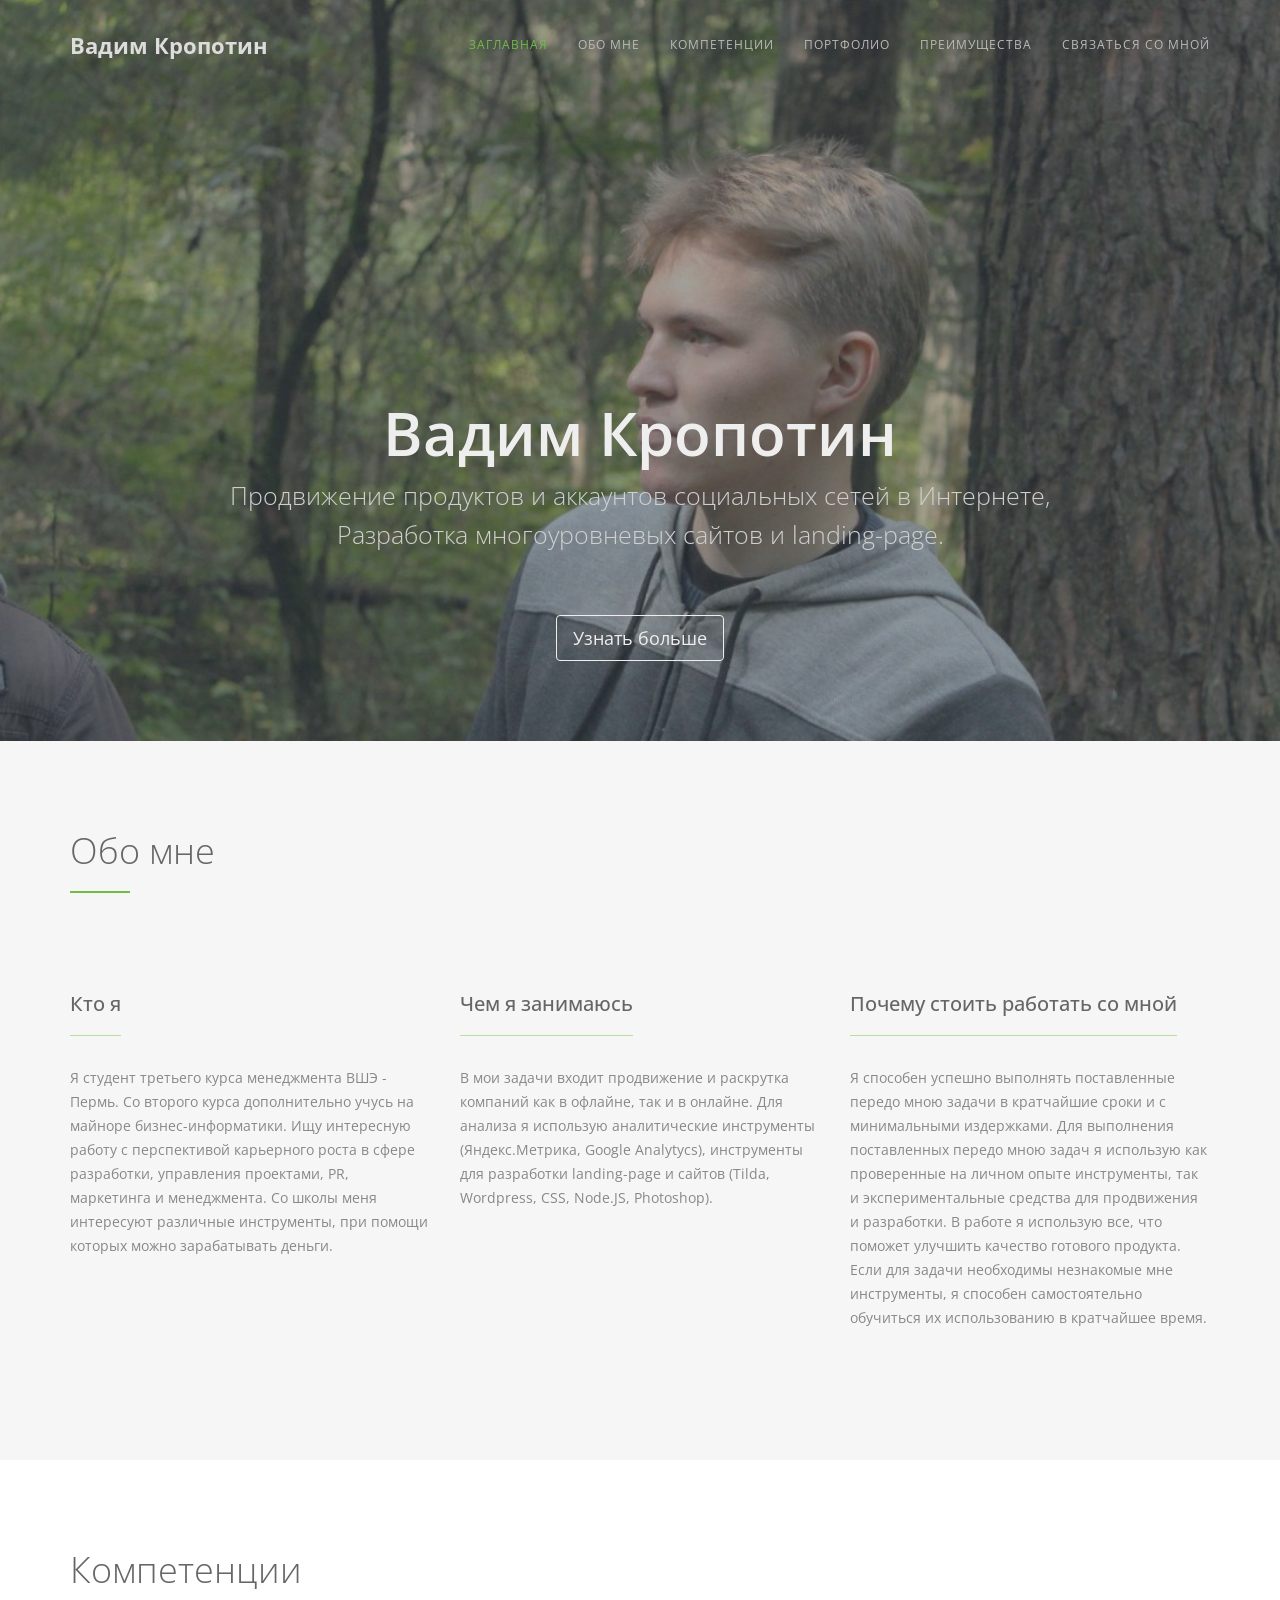
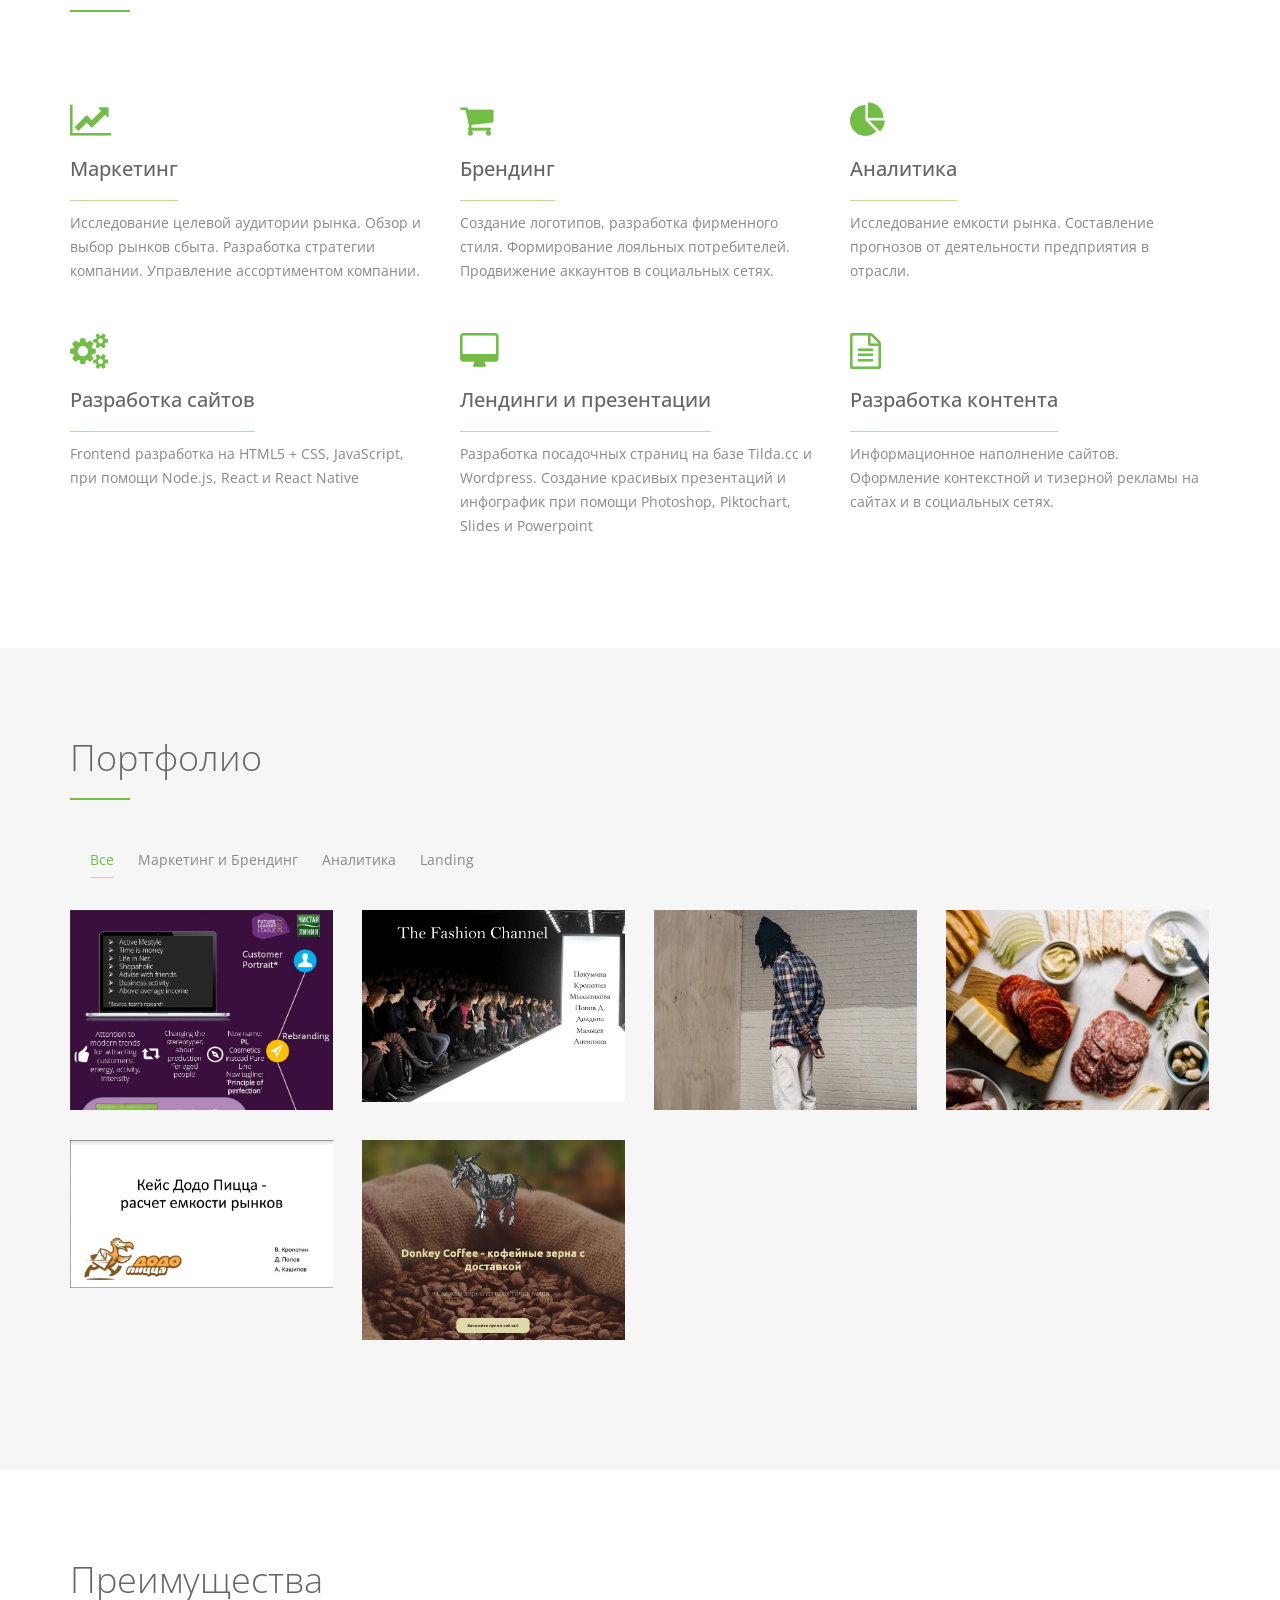
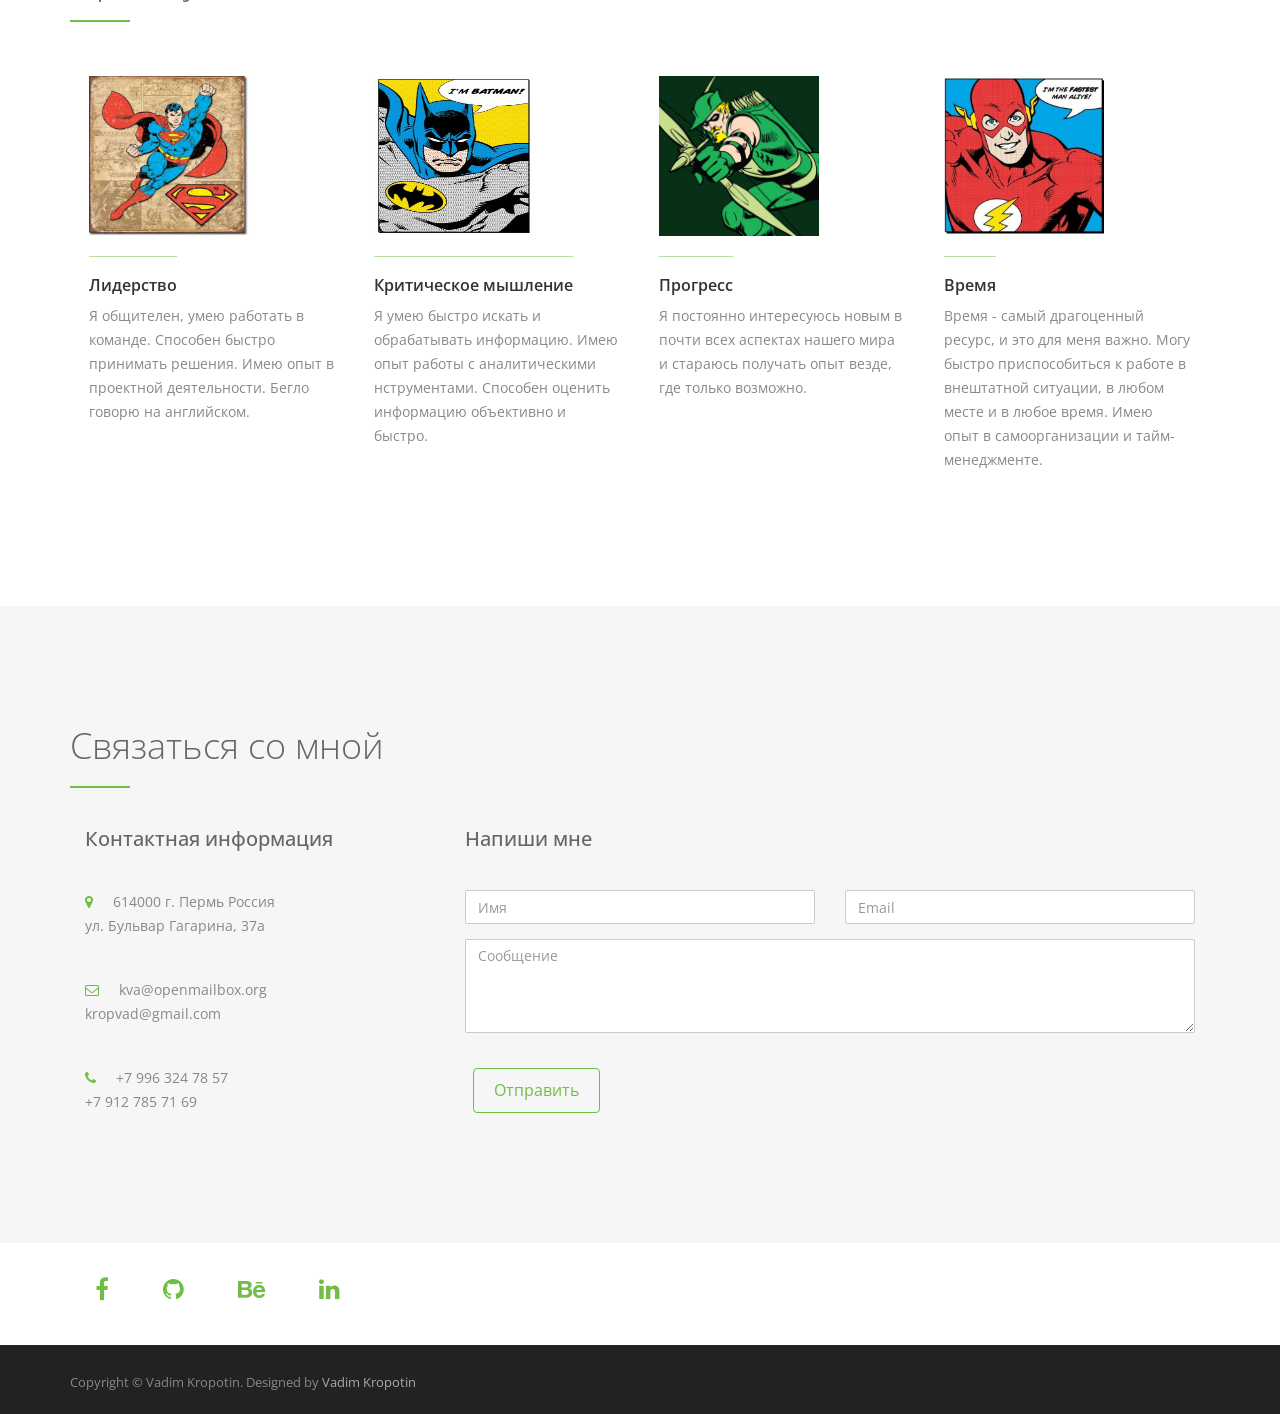
==== commit 9c6c13a4: "Update index.html" ====
--- a/index.html
+++ b/index.html
@@ -109,7 +109,7 @@
       </div>
       <div class="col-md-4 col-sm-6 service"> <i class="fa fa-shopping-cart"></i>
         <h4>Брендинг</h4>
-        <p>Создание логотипов, разработка фирменного стиля. Формирование лояльных потрбеителей. Продвижение аккаунтов в социальных сетях.</p>
+        <p>Создание логотипов, разработка фирменного стиля. Формирование лояльных потребителей. Продвижение аккаунтов в социальных сетях.</p>
       </div>
       <div class="col-md-4 col-sm-6 service"> <i class="fa fa-pie-chart"></i>
         <h4>Аналитика</h4>
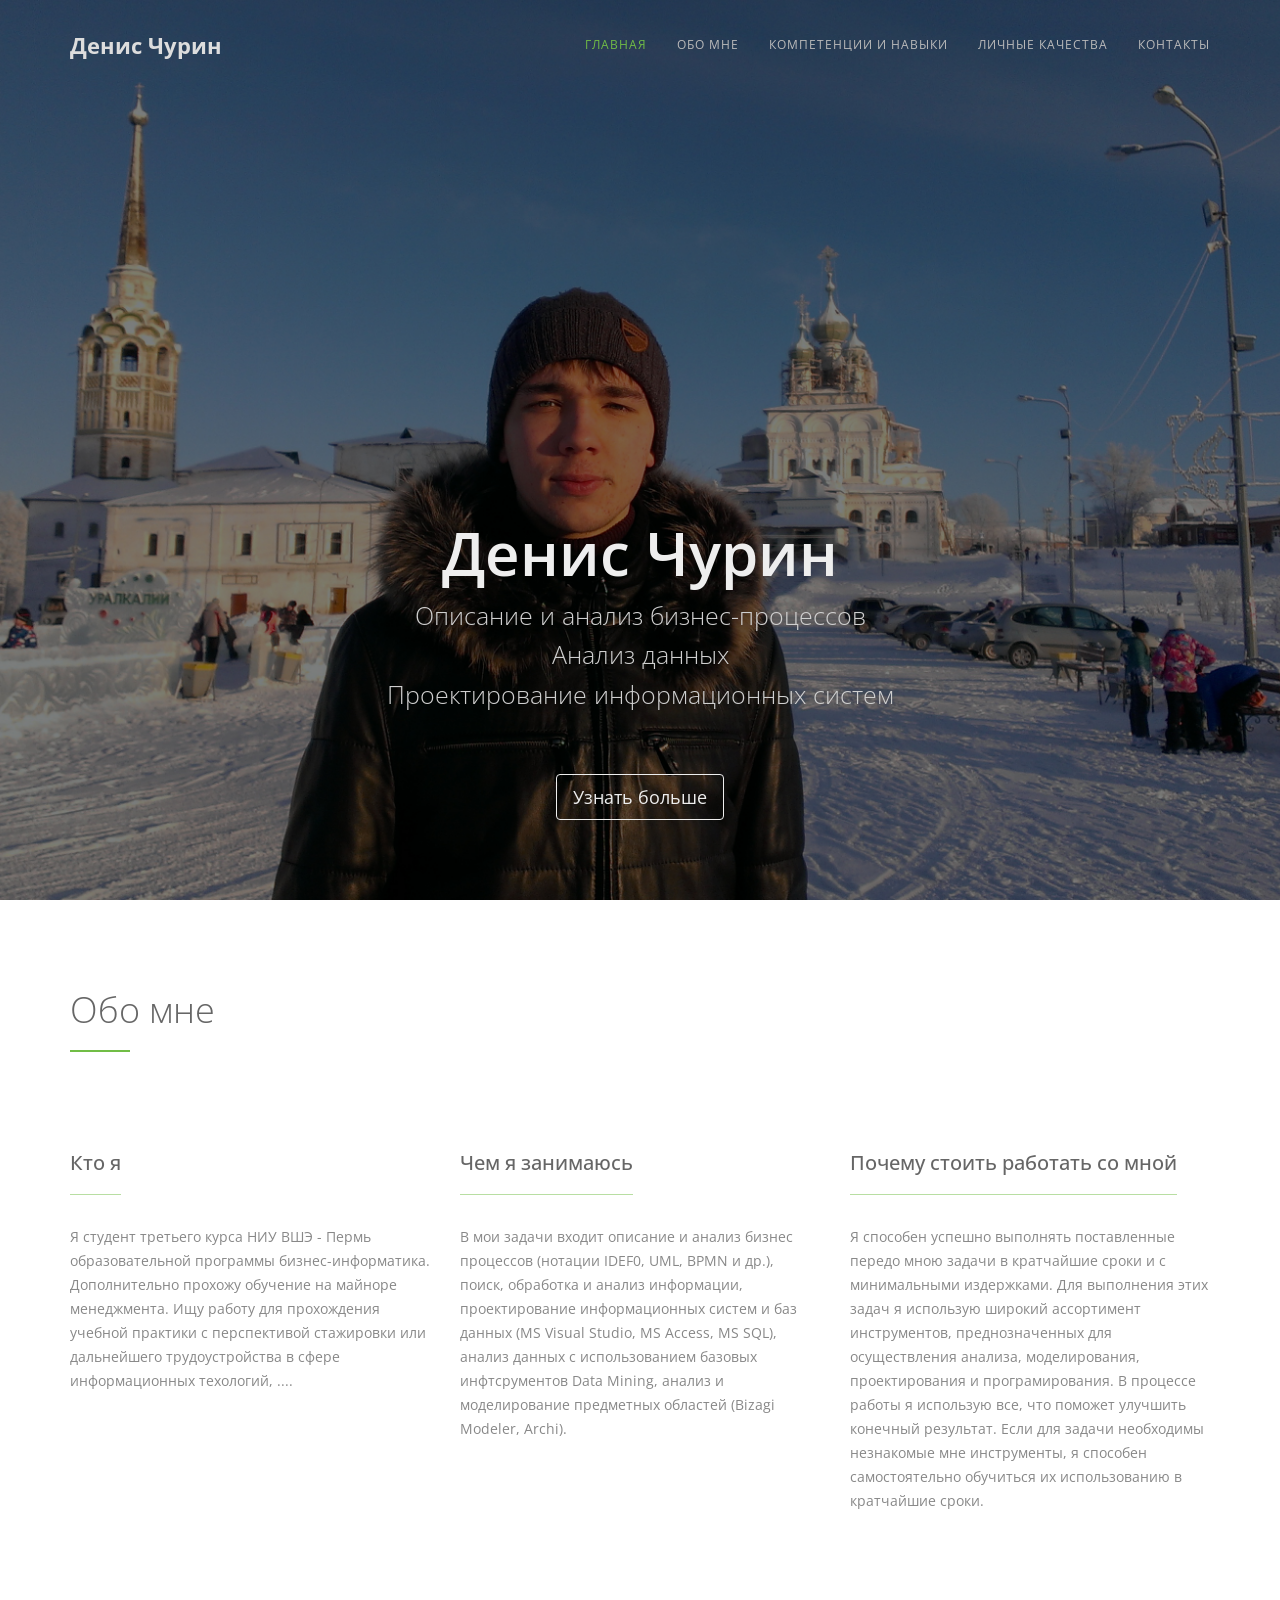
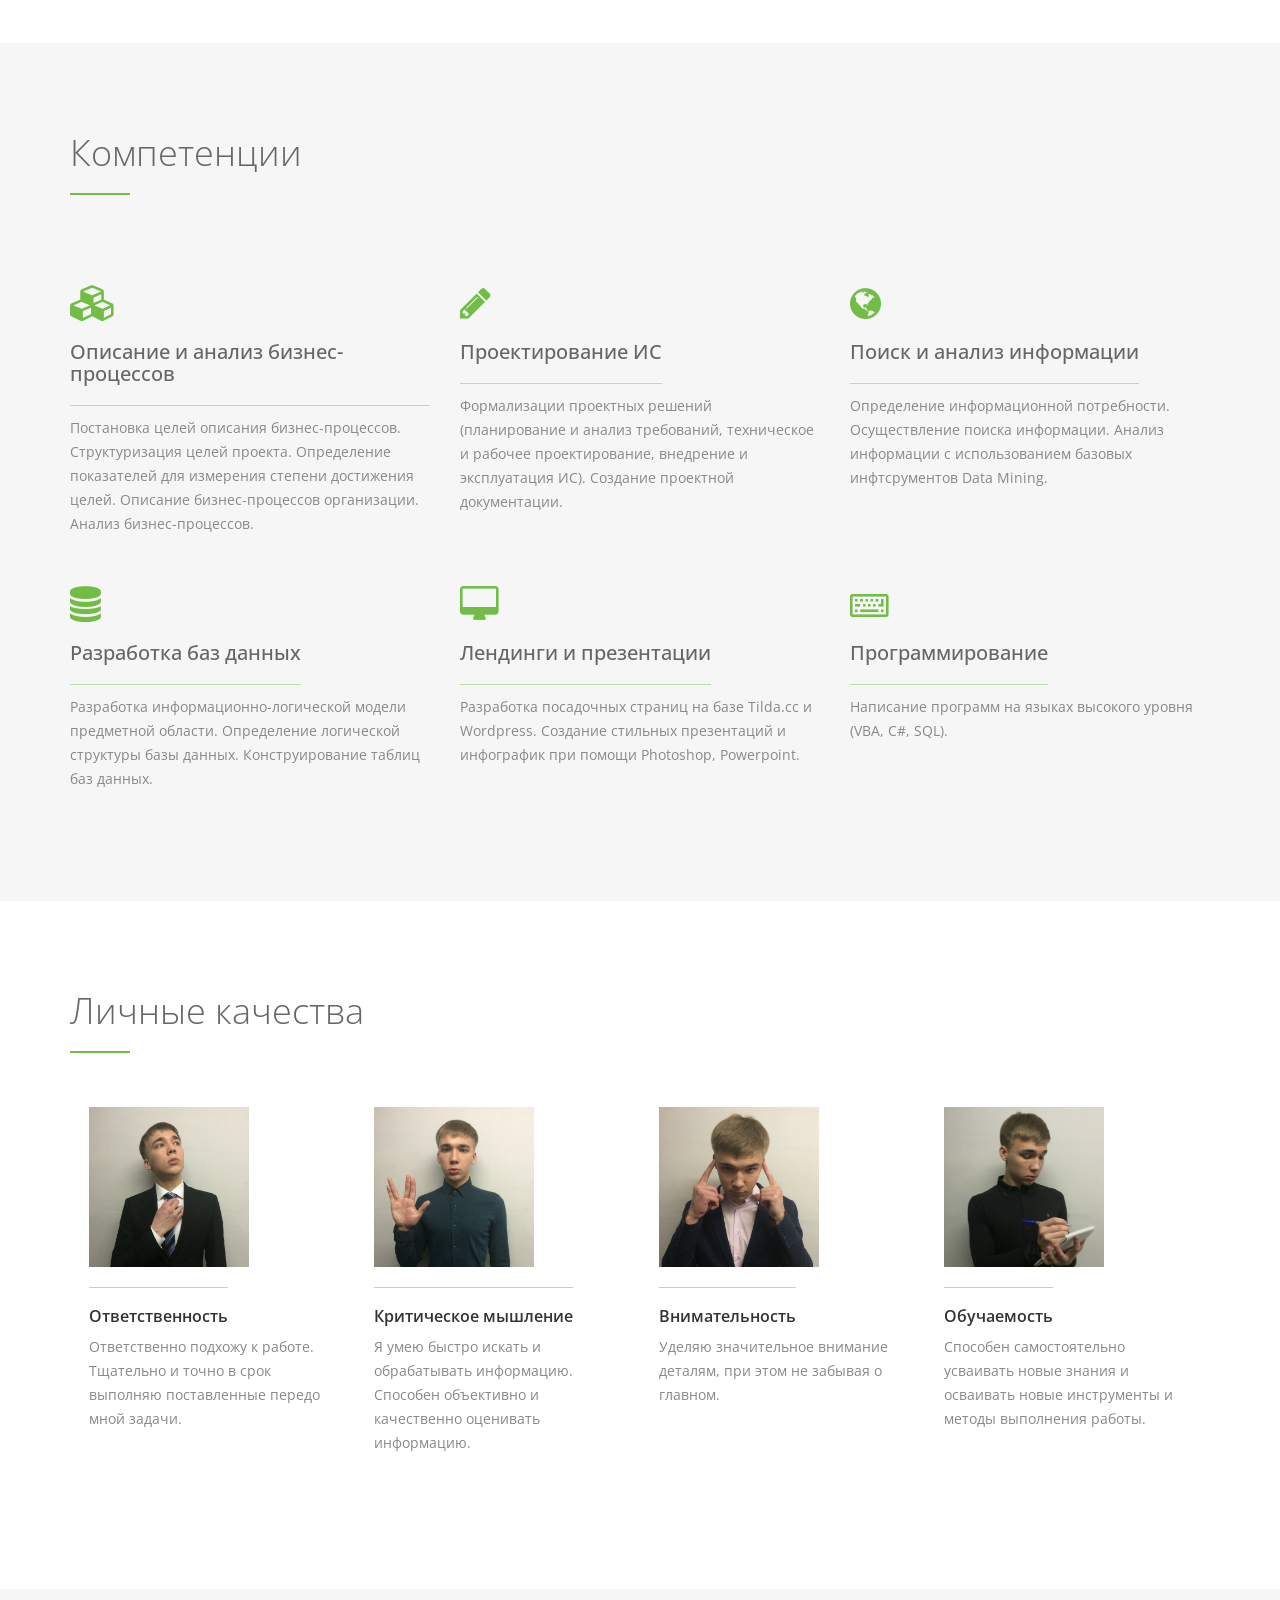
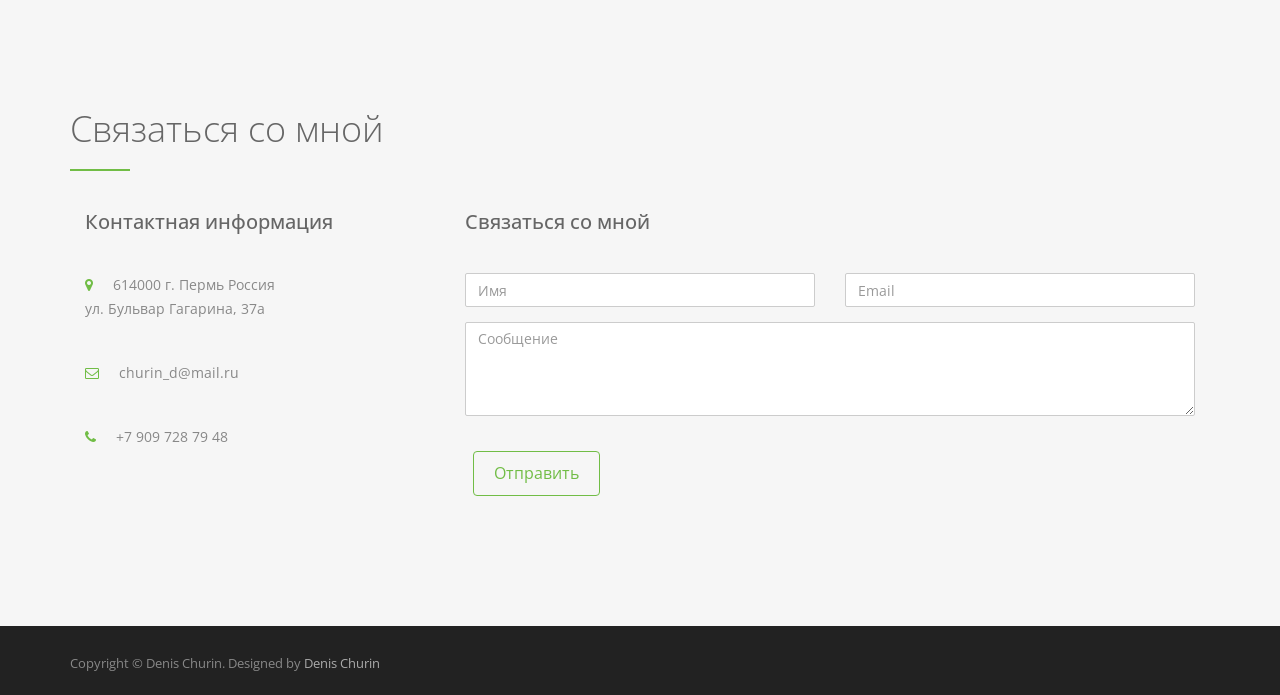
==== commit df52c5f9: "init" ====
--- a/index.html
+++ b/index.html
@@ -1,9 +1,9 @@
-<!DOCTYPE html>
+﻿<!DOCTYPE html>
 <html lang="en">
 <head>
 <meta charset="utf-8">
 <meta name="viewport" content="width=device-width, initial-scale=1">
-<title>Вадим Кропотин - продвижение и разработка</title>
+<title>Денис Чурин - резюме</title>
 <meta name="description" content="">
 <meta name="author" content="">
 
@@ -41,17 +41,17 @@
     <!-- Brand and toggle get grouped for better mobile display -->
     <div class="navbar-header">
       <button type="button" class="navbar-toggle collapsed" data-toggle="collapse" data-target="#bs-example-navbar-collapse-1"> <span class="sr-only">Toggle navigation</span> <span class="icon-bar"></span> <span class="icon-bar"></span> <span class="icon-bar"></span> </button>
-      <a class="navbar-brand" href="index.html">Вадим Кропотин</a> </div>
+      <a class="navbar-brand" href="index.html">Денис Чурин</a> </div>
     
     <!-- Collect the nav links, forms, and other content for toggling -->
     <div class="collapse navbar-collapse" id="bs-example-navbar-collapse-1">
       <ul class="nav navbar-nav navbar-right">
-        <li><a href="#main-section" class="page-scroll">Заглавная</a></li>
+        <li><a href="#main-section" class="page-scroll">Главная</a></li>
         <li><a href="#about-section" class="page-scroll">Обо мне</a></li>
-        <li><a href="#services-section" class="page-scroll">Компетенции</a></li>
-        <li><a href="#works-section" class="page-scroll">Портфолио</a></li>
-        <li><a href="#team-section" class="page-scroll">Преимущества</a></li>
-        <li><a href="#contact-section" class="page-scroll">Связаться со мной</a></li>
+        <li><a href="#services-section" class="page-scroll">Компетенции и навыки</a></li>
+        <!--<li><a href="#works-section" class="page-scroll">Портфолио</a></li>-->
+        <li><a href="#team-section" class="page-scroll">Личные качества</a></li>
+        <li><a href="#contact-section" class="page-scroll">Контакты</a></li>
       </ul>
     </div>
     <!-- /.navbar-collapse --> 
@@ -63,9 +63,10 @@
 <header class="text-center" name="Заглавная">
     <div id="main-section"> 
   <div class="intro-text">
-    <h1><span class="color">Вадим Кропотин</span></h1>
-    <p>Продвижение продуктов и аккаунтов социальных сетей в Интернете, <br>
-        Разработка многоуровневых сайтов и landing-page.</p>
+    <h1><span class="color">Денис Чурин</span></h1>
+    <p>Описание и анализ бизнес-процессов<br>
+        Анализ данных<br>
+        Проектирование информационных систем</p>
     <div class="clearfix"></div>
     <a href="#services-section" class="btn btn-default btn-lg page-scroll">Узнать больше</a> </div>
     </div>
@@ -81,15 +82,15 @@
     <div class="row">
       <div class="col-md-4">
         <h4>Кто я</h4>
-        <p>Я студент третьего курса менеджмента ВШЭ - Пермь.  Со второго курса дополнительно учусь на майноре бизнес-информатики. Ищу интересную работу с перспективой карьерного роста в сфере разработки, управления проектами, PR, маркетинга и менеджмента. Со школы меня интересуют различные инструменты, при помощи которых можно зарабатывать деньги.</p>
+        <p>Я студент третьего курса НИУ ВШЭ - Пермь образовательной программы бизнес-информатика. Дополнительно прохожу обучение на майноре менеджмента. Ищу работу для прохождения учебной практики с перспективой стажировки или дальнейшего трудоустройства в сфере информационных техологий, ....</p>
       </div>
       <div class="col-md-4">
         <h4>Чем я занимаюсь</h4>
-        <p>В мои задачи входит продвижение и раскрутка компаний как в офлайне, так и в онлайне. Для анализа я использую аналитические инструменты (Яндекс.Метрика, Google Analytycs), инструменты для разработки landing-page и сайтов (Tilda, Wordpress, CSS, Node.JS, Photoshop). </p>
+        <p>В мои задачи входит описание и анализ бизнес процессов (нотации IDEF0, UML, BPMN и др.), поиск, обработка и анализ информации, проектирование информационных систем и баз данных (MS Visual Studio, MS Access, MS SQL), анализ данных с использованием базовых инфтсрументов Data Mining, анализ и моделирование предметных областей (Bizagi Modeler, Archi).</p>
       </div>
       <div class="col-md-4">
         <h4>Почему стоить работать со мной</h4>
-        <p>Я способен успешно выполнять поставленные передо мною задачи в кратчайшие сроки и с минимальными издержками. Для выполнения поставленных передо мною задач я использую как проверенные на личном опыте инструменты, так и экспериментальные средства для продвижения и разработки. В работе я использую все, что поможет улучшить качество готового продукта. Если для задачи необходимы незнакомые мне инструменты, я способен самостоятельно обучиться их использованию в кратчайшее время.</p>
+        <p>Я способен успешно выполнять поставленные передо мною задачи в кратчайшие сроки и с минимальными издержками. Для выполнения этих задач я использую широкий ассортимент инструментов, преднозначенных для осуществления анализа, моделирования, проектирования и програмирования. В процессе работы я использую все, что поможет улучшить конечный результат. Если для задачи необходимы незнакомые мне инструменты, я способен самостоятельно обучиться их использованию в кратчайшие сроки.</p>
       </div>
     </div>
   </div>
@@ -103,32 +104,33 @@
     </div>
     <div class="space"></div>
     <div class="row">
-      <div class="col-md-4 col-sm-6 service"> <i class="fa fa-line-chart"></i>
-        <h4>Маркетинг</h4>
-        <p>Исследование целевой аудитории рынка. Обзор и выбор рынков сбыта. Разработка стратегии компании. Управление ассортиментом компании.</p>
-      </div>
-      <div class="col-md-4 col-sm-6 service"> <i class="fa fa-shopping-cart"></i>
-        <h4>Брендинг</h4>
-        <p>Создание логотипов, разработка фирменного стиля. Формирование лояльных потребителей. Продвижение аккаунтов в социальных сетях.</p>
-      </div>
-      <div class="col-md-4 col-sm-6 service"> <i class="fa fa-pie-chart"></i>
-        <h4>Аналитика</h4>
-        <p>Исследование емкости рынка. Составление прогнозов от деятельности предприятия в отрасли.</p>
+      <div class="col-md-4 col-sm-6 service"> <i class="fa fa-cubes"></i>
+        <h4>Описание и анализ бизнес-процессов</h4>
+        <p>Постановка целей описания бизнес-процессов. Структуризация целей проекта. Определение показателей для измерения степени достижения целей. Описание бизнес-процессов организации. Анализ бизнес-процессов.</p>
+      </div>
+      <div class="col-md-4 col-sm-6 service"> <i class="fa fa-pencil"></i>
+        <h4>Проектирование ИС</h4>
+        <p>Формализации проектных решений (планирование и анализ требований, техническое и рабочее проектирование, внедрение и эксплуатация ИС). Создание проектной документации.</p>
+      </div>
+      <div class="col-md-4 col-sm-6 service"> <i class="fa fa-globe"></i>
+        <h4>Поиск и анализ информации</h4>
+        <p>Определение информационной потребности. Осуществление поиска информации. Анализ информации с использованием базовых инфтсрументов Data Mining.</p>
       </div>
     </div>
     <div class="space"></div>
     <div class="row">
-      <div class="col-md-4 col-sm-6 service"> <i class="fa fa-gears"></i>
-        <h4>Разработка сайтов</h4>
-        <p>Frontend разработка на HTML5 + CSS, JavaScript, при помощи Node.js, React и React Native</p>
-      </div>
+      <!--<div class="col-md-4 col-sm-6 service"> <i class="fa fa-gears"></i>-->
+         <div class="col-md-4 col-sm-6 service"> <i class="fa fa-database"></i>
+              <h4>Разработка баз данных</h4>
+              <p>Разработка информационно-логической модели предметной области. Определение логической структуры базы данных. Конструирование таблиц баз данных.</p>
+         </div>
     <div class="col-md-4 col-sm-6 service"> <i class="fa fa-desktop"></i>
         <h4>Лендинги и презентации</h4>
-        <p>Разработка посадочных страниц на базе Tilda.cc и Wordpress. Создание красивых презентаций и инфографик при помощи Photoshop, Piktochart, Slides и Powerpoint</p>
-      </div>
-      <div class="col-md-4 col-sm-6 service"> <i class="fa fa-file-text-o"></i>
-        <h4>Разработка контента</h4>
-        <p>Информационное наполнение сайтов. Оформление контекстной и тизерной рекламы на сайтах и в социальных сетях.</p>
+        <p>Разработка посадочных страниц на базе Tilda.cc и Wordpress. Создание стильных презентаций и инфографик при помощи Photoshop, Powerpoint.</p>
+      </div>
+      <div class="col-md-4 col-sm-6 service"> <i class="fa fa-keyboard-o"></i>
+        <h4>Программирование</h4>
+        <p>Написание программ на языках высокого уровня (VBA, C#, SQL).</p>
       </div>
       <!--<div class="col-md-3 col-sm-6 service"> <i class="fa fa-rocket"></i>
         <h4>Branding</h4>
@@ -142,8 +144,8 @@
   </div>
 </div>
 <!-- Portfolio Section -->
-<div id="works-section">
-  <div class="container"> <!-- Container -->
+<!--<div id="works-section">
+  <div class="container">
     <div class="section-title">
       <h2>Портфолио</h2>
       <hr>
@@ -171,6 +173,7 @@
                 <h4>Чистая линия</h4>
                 <small>Ребрендинг</small>
                 <div class="clearfix"></div>
+                  <div onclick="openInNewTab('PureLine.pdf');">(Кликните, чтобы просмотреть)</div>
               </div>
               <img src="img/portfolio/01.jpg" class="img-responsive" alt="Чистая линия"> </a> </div>
           </div>
@@ -182,6 +185,7 @@
                 <h4>TFC</h4>
                 <small>Поиск ЦА</small>
                 <div class="clearfix"></div>
+                  <div onclick="openInNewTab('TFC.pdf');">(Кликните, чтобы просмотреть)</div>
               </div>
               <img src="img/portfolio/02.jpg" class="img-responsive" alt="The Fashion Channel"> </a> </div>
           </div>
@@ -193,6 +197,7 @@
                 <h4>dayvey_sneakers</h4>
                 <small>Продвижение магазина</small>
                 <div class="clearfix"></div>
+                  <div onclick="openInNewTab('https://www.instagram.com/dayvey_sneakers/');">(Кликните, чтобы просмотреть)</div>
               </div>
               <img src="img/portfolio/03.jpg" class="img-responsive" alt="dayvey_sneakers"> </a> </div>
           </div>
@@ -204,6 +209,7 @@
                 <h4>ЕшьФреш</h4>
                 <small>Рекомендации к бренду</small>
                 <div class="clearfix"></div>
+                  <div onclick="openInNewTab('https://www.instagram.com/esh_fresh_59/');">(Кликните, чтобы просмотреть)</div>
               </div>
               <img src="img/portfolio/04.jpg" class="img-responsive" alt="ЕшьФреш"> </a> </div>
           </div>
@@ -215,6 +221,7 @@
                 <h4>ДоДо Пицца</h4>
                 <small>Анализ стоимости рынка</small>
                 <div class="clearfix"></div>
+                  <div onclick="openInNewTab('DoDo.pdf');">(Кликните, чтобы просмотреть)</div>
               </div>
               <img src="img/portfolio/05.jpg" class="img-responsive" alt="ДоДо Пицца"> </a> </div>
           </div>
@@ -227,49 +234,28 @@
                   <h4>Donkey Coffee</h4>
                 <small>Разработка landing-page</small>
                 <div class="clearfix"></div>
+                  <div onclick="openInNewTab('http://project121448.tilda.ws/');">(Кликните, чтобы просмотреть)</div>
               </div>
               <img src="img/portfolio/06.jpg" class="img-responsive" alt="Donkey Coffee"> </a> </div>
           </div>
         </div>
-        <!--<div class="col-sm-6 col-md-3 col-lg-3 branding app">
-          <div class="portfolio-item">
-            <div class="hover-bg"> <a href="img/portfolio/07.jpg" rel="prettyPhoto">
-              <div class="hover-text">
-                <h4>Чистая Линия</h4>
-                <small>Аналитика</small>
-                <div class="clearfix"></div>
-              </div>
-              <img src="img/portfolio/07.jpg" class="img-responsive" alt="Project Title"> </a> </div>
-          </div>
-        </div> 
-        <div class="col-sm-6 col-md-3 col-lg-3 web">
-          <div class="portfolio-item">
-            <div class="hover-bg"> <a href="img/portfolio/08.jpg" rel="prettyPhoto">
-              <div class="hover-text">
-                <h4>Project Title</h4>
-                <small>Web Design</small>
-                <div class="clearfix"></div>
-              </div>
-              <img src="img/portfolio/08.jpg" class="img-responsive" alt="Project Title"> </a> </div>
-          </div>
-        </div> -->
-      </div>
-    </div>
-  </div>
-</div>
+      </div>
+    </div>
+  </div>
+</div>-->
 <!-- Team Section -->
 <div id="team-section">
   <div class="container">
     <div class="section-title">
-      <h2>Преимущества</h2>
+      <h2>Личные качества</h2>
       <hr>
     </div>
     <div id="row">
       <div class="col-md-3 col-sm-6 team">
         <div class="thumbnail"> <img src="img/team/01.jpg" alt="..." class="team-img">
           <div class="caption">
-            <h3>Лидерство</h3>
-            <p>Я общителен, умею работать в команде. Способен быстро принимать решения. Имею опыт в проектной деятельности. Бегло говорю на английском.</p>
+            <h3>Ответственность</h3>
+            <p>Ответственно подхожу к работе. Тщательно и точно в срок выполняю поставленные передо мной задачи.</p>
           </div>
         </div>
       </div>
@@ -277,23 +263,23 @@
         <div class="thumbnail"> <img src="img/team/02.jpg" alt="..." class="team-img">
           <div class="caption">
             <h3>Критическое мышление</h3>
-            <p>Я умею быстро искать и обрабатывать информацию. Имею опыт работы с аналитическими нструментами. Способен оценить информацию объективно и быстро.</p>
+            <p>Я умею быстро искать и обрабатывать информацию. <!--Имею опыт работы с аналитическими инструментами.--> Способен объективно и качественно оценивать информацию.</p>
           </div>
         </div>
       </div>
       <div class="col-md-3 col-sm-6 team">
         <div class="thumbnail"> <img src="img/team/03.jpg" alt="..." class="team-img">
           <div class="caption">
-            <h3>Прогресс</h3>
-            <p>Я постоянно интересуюсь новым в почти всех аспектах нашего мира и стараюсь получать опыт везде, где только возможно.</p>
+            <h3>Внимательность</h3>
+            <p>Уделяю значительное внимание деталям, при этом не забывая о главном. </p>
           </div>
         </div>
       </div>
       <div class="col-md-3 col-sm-6 team">
         <div class="thumbnail"> <img src="img/team/04.jpg" alt="..." class="team-img">
           <div class="caption">
-            <h3>Время</h3>
-            <p>Время - самый драгоценный ресурс, и это для меня важно. Могу быстро приспособиться к работе в внештатной ситуации, в любом месте и в любое время. Имею опыт в самоорганизации и тайм-менеджменте.</p>
+            <h3>Обучаемость</h3>
+            <p>Способен самостоятельно усваивать новые знания и осваивать новые инструменты и методы выполнения работы.</p>
           </div>
         </div>
       </div>
@@ -313,14 +299,12 @@
       <p><i class="fa fa-map-marker"></i>614000 г. Пермь Россия<br>
         ул. Бульвар Гагарина, 37а</p>
       <div class="space"></div>
-      <p><i class="fa fa-envelope-o"></i>kva@openmailbox.org<br>
-        kropvad@gmail.com</p>
+      <p><i class="fa fa-envelope-o"></i>churin_d@mail.ru<br></p>
       <div class="space"></div>
-      <p><i class="fa fa-phone"></i>+7 996 324 78 57<br>
-      +7 912 785 71 69</p>
+      <p><i class="fa fa-phone"></i>+7 909 728 79 48</p>
     </div>
     <div class="col-md-8">
-      <h4>Напиши мне</h4>
+      <h4>Связаться со мной</h4>
       <form name="sentMessage" id="contactForm" novalidate>
         <div class="row">
           <div class="col-md-6">
@@ -346,21 +330,19 @@
     </div>
   </div>
 </div>
-<div id="social-section">
+<!--<div id="social-section">
   <div class="container">
     <div class="social">
       <ul>
         <li><a href="https://www.facebook.com/vadim.kropotin"><i class="fa fa-facebook"></i></a></li>
         <li><a href="https://github.com/VadimKropotin"><i class="fa fa-github"></i></a></li>
-        <li><a href="https://www.behance.net/signup/activate"><i class="fa fa-behance"></i></a></li>
-        <li><a href="https://www.linkedin.com/in/%D0%B2%D0%B0%D0%B4%D0%B8%D0%BC-%D0%BA%D1%80%D0%BE%D0%BF%D0%BE%D1%82%D0%B8%D0%BD-81856910a?trk=nav_responsive_tab_profile_pic"><i class="fa fa-linkedin"></i></a></li>
       </ul>
     </div>
   </div>
-</div>
+</div>-->
 <div id="footer">
   <div class="container">
-    <p>Copyright &copy; Vadim Kropotin. Designed by <a href="https://github.com/VadimKropotin" rel="nofollow">Vadim Kropotin</a></p>
+    <p>Copyright &copy; Denis Churin. Designed by <a href="https://github.com/DenisSLKM" rel="nofollow">Denis Churin</a></p>
   </div>
 </div>
 
--- a/css/style.css
+++ b/css/style.css
@@ -138,7 +138,7 @@
 }
 .intro-text {
 	position: relative;
-	padding-top: 380px;
+	padding-top: 500px;
 	padding-right: 0;
 	padding-left: 0;
 	padding-bottom: 80px;
@@ -170,7 +170,7 @@
 /* About Section */
 #about-section {
 	padding: 100px 0;
-	background-color: #f6f6f6;
+
 }
 #about-section h4 {
 	border-bottom: 1px solid #b8dea2;
@@ -210,6 +210,7 @@
 /* Services Section */
 #services-section {
 	padding: 100px 0;
+    	background-color: #f6f6f6;
 }
 #services-section h4 {
 	border-bottom: 1px solid #b8dea2;
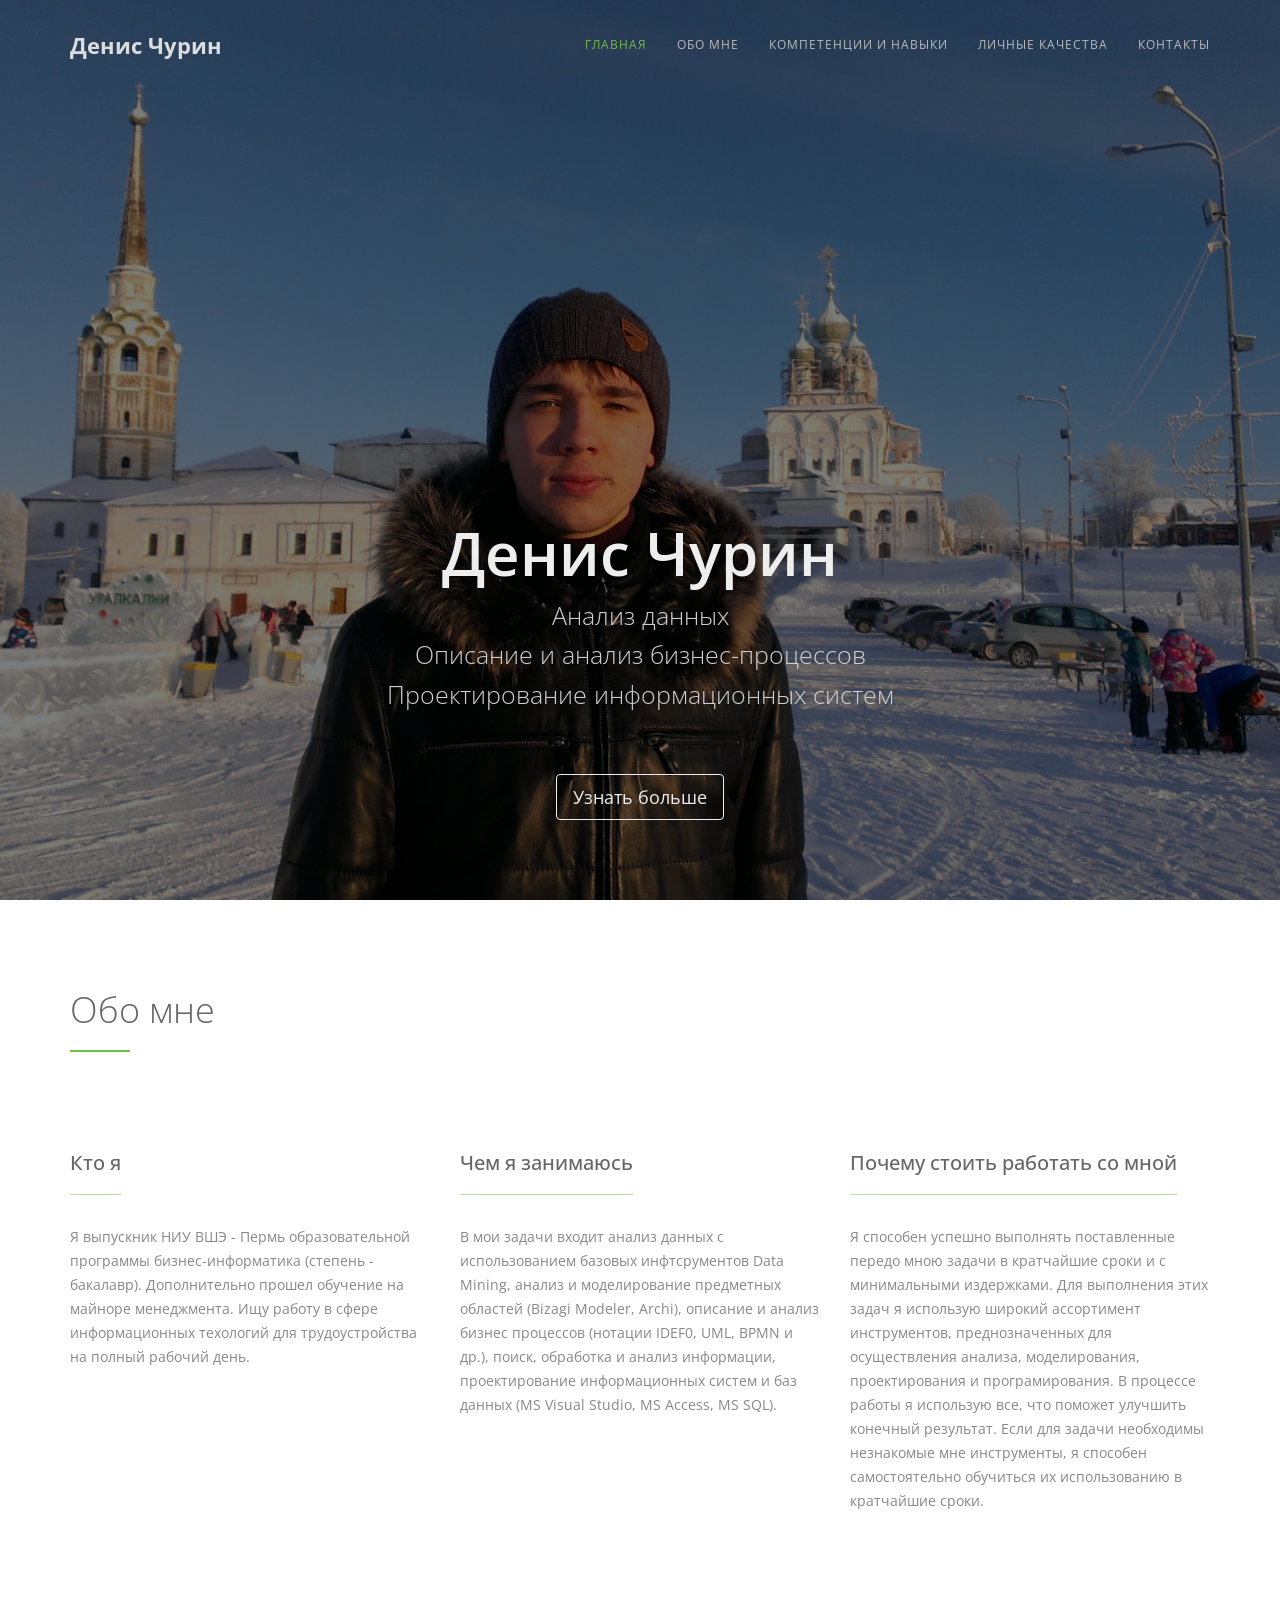
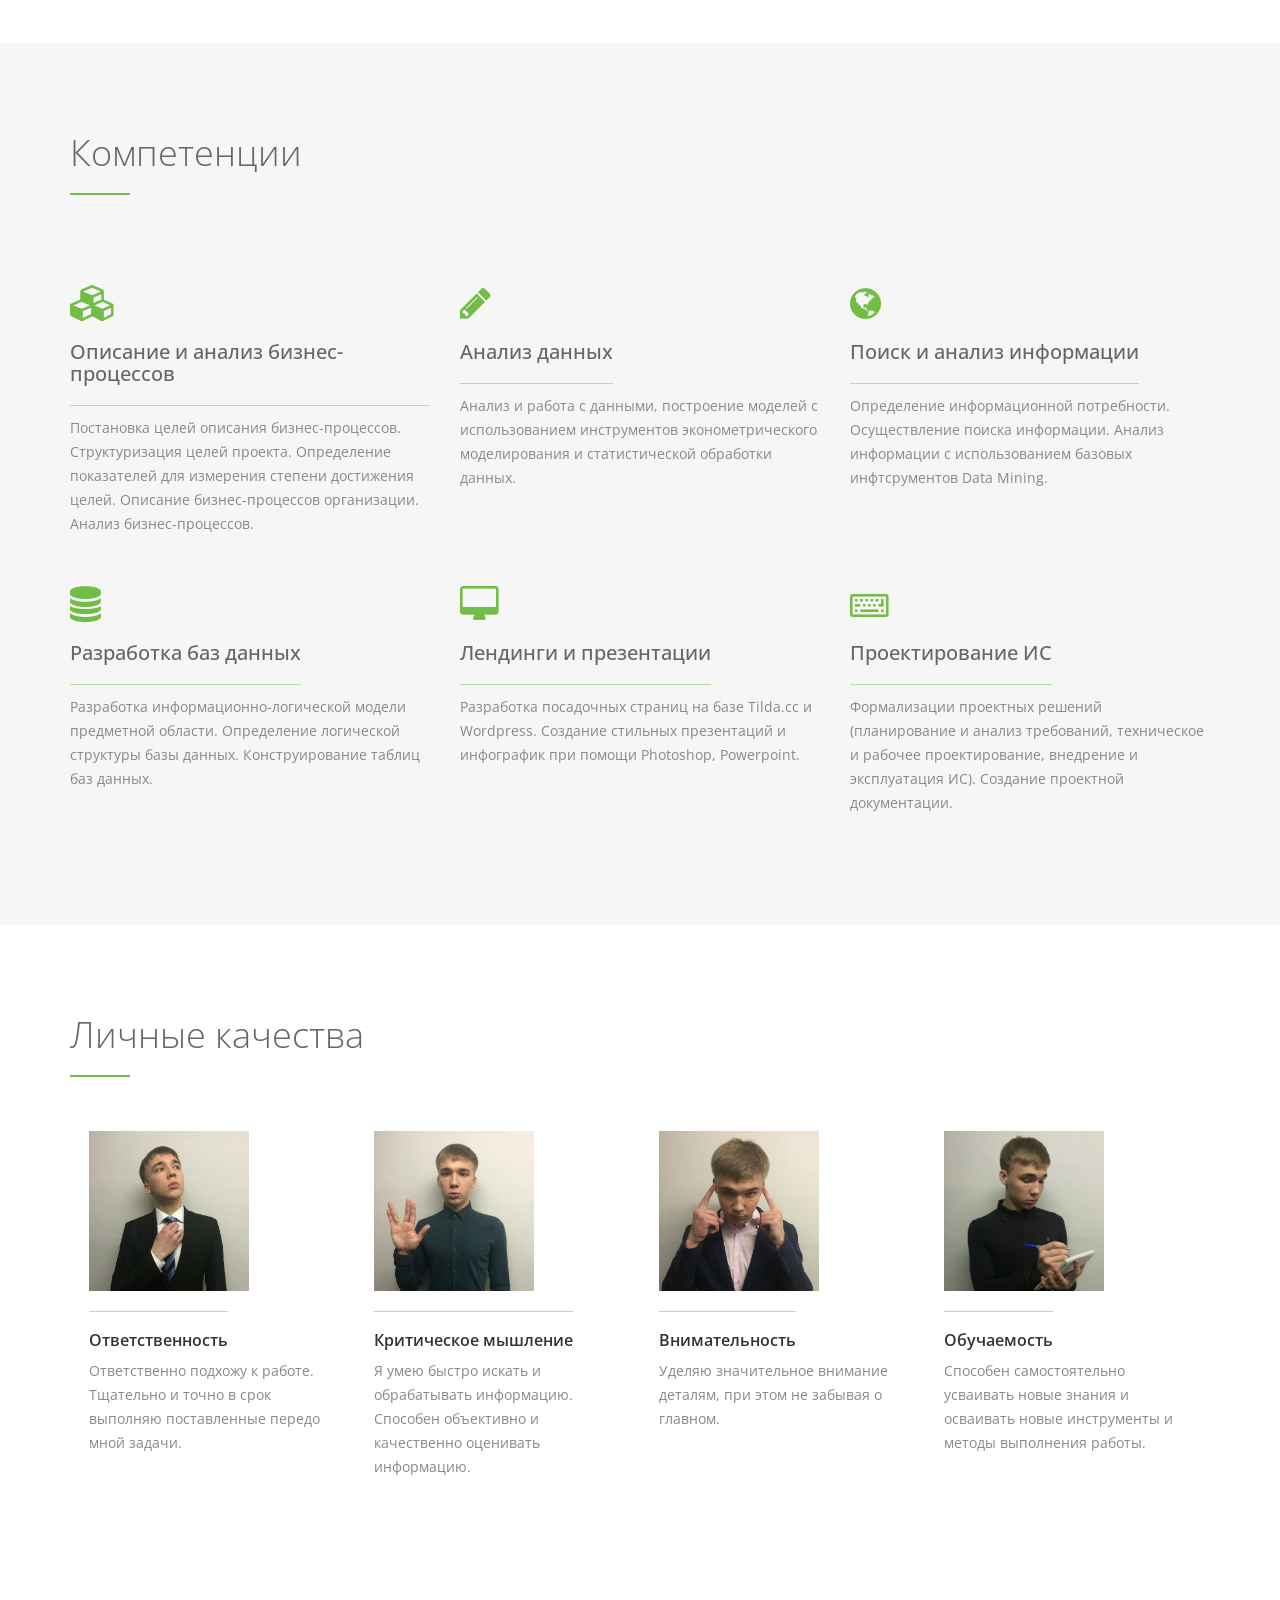
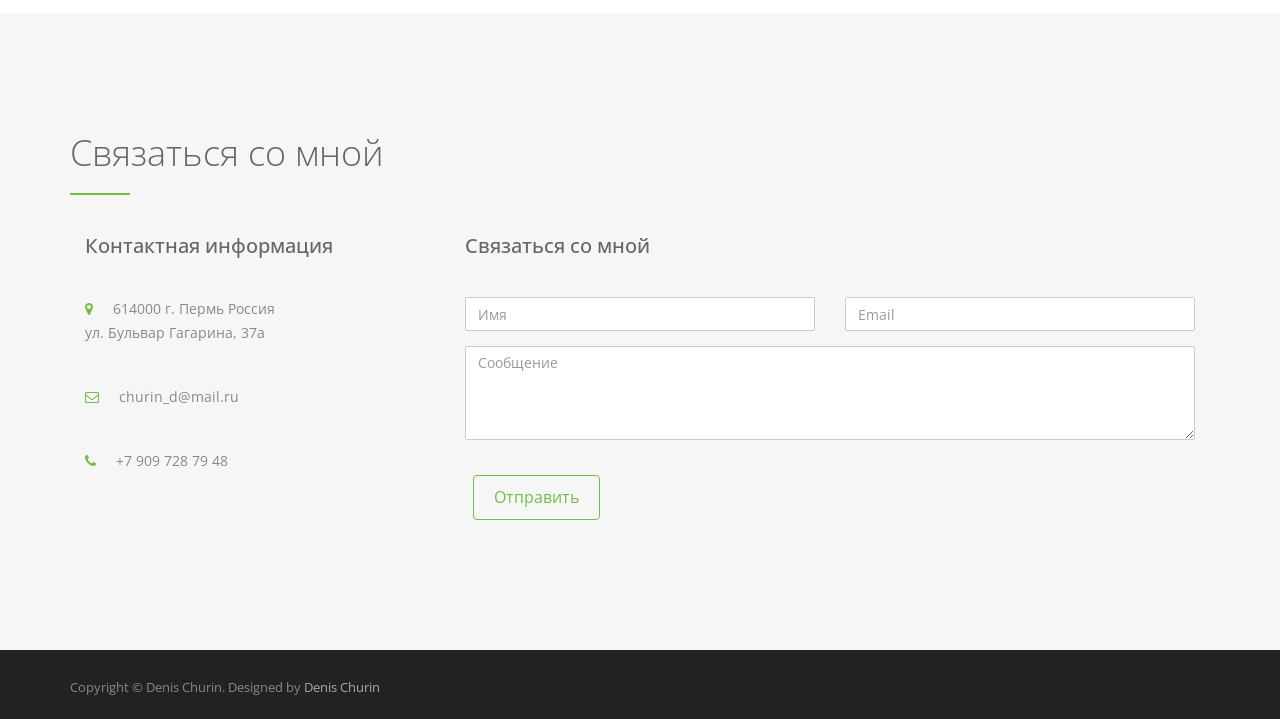
==== commit 4cc039e0: "Add files via upload" ====
--- a/index.html
+++ b/index.html
@@ -1,364 +1,364 @@
-﻿<!DOCTYPE html>
-<html lang="en">
-<head>
-<meta charset="utf-8">
-<meta name="viewport" content="width=device-width, initial-scale=1">
-<title>Денис Чурин - резюме</title>
-<meta name="description" content="">
-<meta name="author" content="">
-
-<!-- Favicons
-    ================================================== -->
-<link rel="shortcut icon" href="img/favicon.ico" type="image/x-icon">
-<link rel="apple-touch-icon" href="img/apple-touch-icon.png">
-<link rel="apple-touch-icon" sizes="72x72" href="img/apple-touch-icon-72x72.png">
-<link rel="apple-touch-icon" sizes="114x114" href="img/apple-touch-icon-114x114.png">
-
-<!-- Bootstrap -->
-<link rel="stylesheet" type="text/css"  href="css/bootstrap.css">
-<link rel="stylesheet" type="text/css" href="fonts/font-awesome/css/font-awesome.css">
-
-<!-- Stylesheet
-    ================================================== -->
-<link rel="stylesheet" type="text/css"  href="css/style.css">
-<link rel="stylesheet" type="text/css" href="css/prettyPhoto.css">
-<link href='//fonts.googleapis.com/css?family=Lato:400,700,900,300' rel='stylesheet' type='text/css'>
-<link href='//fonts.googleapis.com/css?family=Open+Sans:400,700,800,600,300' rel='stylesheet' type='text/css'>
-<script type="text/javascript" src="js/modernizr.custom.js"></script>
-
-<!-- HTML5 shim and Respond.js for IE8 support of HTML5 elements and media queries -->
-<!-- WARNING: Respond.js doesn't work if you view the page via file:// -->
-<!--[if lt IE 9]>
-      <script src="https://oss.maxcdn.com/html5shiv/3.7.2/html5shiv.min.js"></script>
-      <script src="https://oss.maxcdn.com/respond/1.4.2/respond.min.js"></script>
-    <![endif]-->
-</head>
-<body>
-<!-- Navigation
-    ==========================================-->
-<nav id="menu" class="navbar navbar-default navbar-fixed-top">
-  <div class="container"> 
-    <!-- Brand and toggle get grouped for better mobile display -->
-    <div class="navbar-header">
-      <button type="button" class="navbar-toggle collapsed" data-toggle="collapse" data-target="#bs-example-navbar-collapse-1"> <span class="sr-only">Toggle navigation</span> <span class="icon-bar"></span> <span class="icon-bar"></span> <span class="icon-bar"></span> </button>
-      <a class="navbar-brand" href="index.html">Денис Чурин</a> </div>
-    
-    <!-- Collect the nav links, forms, and other content for toggling -->
-    <div class="collapse navbar-collapse" id="bs-example-navbar-collapse-1">
-      <ul class="nav navbar-nav navbar-right">
-        <li><a href="#main-section" class="page-scroll">Главная</a></li>
-        <li><a href="#about-section" class="page-scroll">Обо мне</a></li>
-        <li><a href="#services-section" class="page-scroll">Компетенции и навыки</a></li>
-        <!--<li><a href="#works-section" class="page-scroll">Портфолио</a></li>-->
-        <li><a href="#team-section" class="page-scroll">Личные качества</a></li>
-        <li><a href="#contact-section" class="page-scroll">Контакты</a></li>
-      </ul>
-    </div>
-    <!-- /.navbar-collapse --> 
-  </div>
-  <!-- /.container-fluid --> 
-</nav>
-
-<!-- Header -->
-<header class="text-center" name="Заглавная">
-    <div id="main-section"> 
-  <div class="intro-text">
-    <h1><span class="color">Денис Чурин</span></h1>
-    <p>Описание и анализ бизнес-процессов<br>
-        Анализ данных<br>
-        Проектирование информационных систем</p>
-    <div class="clearfix"></div>
-    <a href="#services-section" class="btn btn-default btn-lg page-scroll">Узнать больше</a> </div>
-    </div>
-</header>
-<!-- About Section -->
-<div id="about-section">
-  <div class="container">
-    <div class="section-title">
-      <h2>Обо мне</h2>
-      <hr>
-    </div>
-    <div class="space"></div>
-    <div class="row">
-      <div class="col-md-4">
-        <h4>Кто я</h4>
-        <p>Я студент третьего курса НИУ ВШЭ - Пермь образовательной программы бизнес-информатика. Дополнительно прохожу обучение на майноре менеджмента. Ищу работу для прохождения учебной практики с перспективой стажировки или дальнейшего трудоустройства в сфере информационных техологий, ....</p>
-      </div>
-      <div class="col-md-4">
-        <h4>Чем я занимаюсь</h4>
-        <p>В мои задачи входит описание и анализ бизнес процессов (нотации IDEF0, UML, BPMN и др.), поиск, обработка и анализ информации, проектирование информационных систем и баз данных (MS Visual Studio, MS Access, MS SQL), анализ данных с использованием базовых инфтсрументов Data Mining, анализ и моделирование предметных областей (Bizagi Modeler, Archi).</p>
-      </div>
-      <div class="col-md-4">
-        <h4>Почему стоить работать со мной</h4>
-        <p>Я способен успешно выполнять поставленные передо мною задачи в кратчайшие сроки и с минимальными издержками. Для выполнения этих задач я использую широкий ассортимент инструментов, преднозначенных для осуществления анализа, моделирования, проектирования и програмирования. В процессе работы я использую все, что поможет улучшить конечный результат. Если для задачи необходимы незнакомые мне инструменты, я способен самостоятельно обучиться их использованию в кратчайшие сроки.</p>
-      </div>
-    </div>
-  </div>
-</div>
-<!-- Services Section -->
-<div id="services-section">
-  <div class="container">
-    <div class="section-title">
-      <h2>Компетенции</h2>
-      <hr>
-    </div>
-    <div class="space"></div>
-    <div class="row">
-      <div class="col-md-4 col-sm-6 service"> <i class="fa fa-cubes"></i>
-        <h4>Описание и анализ бизнес-процессов</h4>
-        <p>Постановка целей описания бизнес-процессов. Структуризация целей проекта. Определение показателей для измерения степени достижения целей. Описание бизнес-процессов организации. Анализ бизнес-процессов.</p>
-      </div>
-      <div class="col-md-4 col-sm-6 service"> <i class="fa fa-pencil"></i>
-        <h4>Проектирование ИС</h4>
-        <p>Формализации проектных решений (планирование и анализ требований, техническое и рабочее проектирование, внедрение и эксплуатация ИС). Создание проектной документации.</p>
-      </div>
-      <div class="col-md-4 col-sm-6 service"> <i class="fa fa-globe"></i>
-        <h4>Поиск и анализ информации</h4>
-        <p>Определение информационной потребности. Осуществление поиска информации. Анализ информации с использованием базовых инфтсрументов Data Mining.</p>
-      </div>
-    </div>
-    <div class="space"></div>
-    <div class="row">
-      <!--<div class="col-md-4 col-sm-6 service"> <i class="fa fa-gears"></i>-->
-         <div class="col-md-4 col-sm-6 service"> <i class="fa fa-database"></i>
-              <h4>Разработка баз данных</h4>
-              <p>Разработка информационно-логической модели предметной области. Определение логической структуры базы данных. Конструирование таблиц баз данных.</p>
-         </div>
-    <div class="col-md-4 col-sm-6 service"> <i class="fa fa-desktop"></i>
-        <h4>Лендинги и презентации</h4>
-        <p>Разработка посадочных страниц на базе Tilda.cc и Wordpress. Создание стильных презентаций и инфографик при помощи Photoshop, Powerpoint.</p>
-      </div>
-      <div class="col-md-4 col-sm-6 service"> <i class="fa fa-keyboard-o"></i>
-        <h4>Программирование</h4>
-        <p>Написание программ на языках высокого уровня (VBA, C#, SQL).</p>
-      </div>
-      <!--<div class="col-md-3 col-sm-6 service"> <i class="fa fa-rocket"></i>
-        <h4>Branding</h4>
-        <p>Lorem ipsum dolor sit amet placerat facilisis felis mi in tempus eleifend pellentesque natoque etiam.</p>
-      </div>
-      <div class="col-md-3 col-sm-6 service"> <i class="fa fa-camera"></i>
-        <h4>Video & Photography</h4>
-        <p>Lorem ipsum dolor sit amet placerat facilisis felis mi in tempus eleifend pellentesque natoque.</p>
-      </div> -->
-    </div>
-  </div>
-</div>
-<!-- Portfolio Section -->
-<!--<div id="works-section">
-  <div class="container">
-    <div class="section-title">
-      <h2>Портфолио</h2>
-      <hr>
-      <div class="clearfix"></div>
-    </div>
-    <div class="categories">
-      <ul class="cat">
-        <li>
-          <ol class="type">
-            <li><a href="#" data-filter="*" class="active">Все</a></li>
-            <li><a href="#" data-filter=".web">Маркетинг и Брендинг</a></li>
-            <li><a href="#" data-filter=".app">Аналитика</a></li>
-            <li><a href="#" data-filter=".branding">Landing</a></li>
-          </ol>
-        </li>
-      </ul>
-      <div class="clearfix"></div>
-    </div>
-    <div class="row">
-      <div class="portfolio-items">
-        <div class="col-sm-6 col-md-3 col-lg-3 web">
-          <div class="portfolio-item">
-            <div class="hover-bg"> <a href="img/portfolio/01.jpg" rel="prettyPhoto">
-              <div class="hover-text">
-                <h4>Чистая линия</h4>
-                <small>Ребрендинг</small>
-                <div class="clearfix"></div>
-                  <div onclick="openInNewTab('PureLine.pdf');">(Кликните, чтобы просмотреть)</div>
-              </div>
-              <img src="img/portfolio/01.jpg" class="img-responsive" alt="Чистая линия"> </a> </div>
-          </div>
-        </div>
-        <div class="col-sm-6 col-md-3 col-lg-3 app">
-          <div class="portfolio-item">
-            <div class="hover-bg"> <a href="img/portfolio/02.jpg" rel="prettyPhoto">
-              <div class="hover-text">
-                <h4>TFC</h4>
-                <small>Поиск ЦА</small>
-                <div class="clearfix"></div>
-                  <div onclick="openInNewTab('TFC.pdf');">(Кликните, чтобы просмотреть)</div>
-              </div>
-              <img src="img/portfolio/02.jpg" class="img-responsive" alt="The Fashion Channel"> </a> </div>
-          </div>
-        </div>
-        <div class="col-sm-6 col-md-3 col-lg-3 web">
-          <div class="portfolio-item">
-            <div class="hover-bg"> <a href="img/portfolio/03.jpg" rel="prettyPhoto">
-              <div class="hover-text">
-                <h4>dayvey_sneakers</h4>
-                <small>Продвижение магазина</small>
-                <div class="clearfix"></div>
-                  <div onclick="openInNewTab('https://www.instagram.com/dayvey_sneakers/');">(Кликните, чтобы просмотреть)</div>
-              </div>
-              <img src="img/portfolio/03.jpg" class="img-responsive" alt="dayvey_sneakers"> </a> </div>
-          </div>
-        </div>
-        <div class="col-sm-6 col-md-3 col-lg-3 web">
-          <div class="portfolio-item">
-            <div class="hover-bg"> <a href="img/portfolio/04.jpg" rel="prettyPhoto">
-              <div class="hover-text">
-                <h4>ЕшьФреш</h4>
-                <small>Рекомендации к бренду</small>
-                <div class="clearfix"></div>
-                  <div onclick="openInNewTab('https://www.instagram.com/esh_fresh_59/');">(Кликните, чтобы просмотреть)</div>
-              </div>
-              <img src="img/portfolio/04.jpg" class="img-responsive" alt="ЕшьФреш"> </a> </div>
-          </div>
-        </div>
-        <div class="col-sm-6 col-md-3 col-lg-3 app">
-          <div class="portfolio-item">
-            <div class="hover-bg"> <a href="img/portfolio/05.jpg" rel="prettyPhoto">
-              <div class="hover-text">
-                <h4>ДоДо Пицца</h4>
-                <small>Анализ стоимости рынка</small>
-                <div class="clearfix"></div>
-                  <div onclick="openInNewTab('DoDo.pdf');">(Кликните, чтобы просмотреть)</div>
-              </div>
-              <img src="img/portfolio/05.jpg" class="img-responsive" alt="ДоДо Пицца"> </a> </div>
-          </div>
-        </div>
-        <div class="col-sm-6 col-md-3 col-lg-3 branding">
-          
-          <div class="portfolio-item">
-            <div class="hover-bg"> <a href="img/portfolio/06.jpg" rel="prettyPhoto">
-              <div class="hover-text">     
-                  <h4>Donkey Coffee</h4>
-                <small>Разработка landing-page</small>
-                <div class="clearfix"></div>
-                  <div onclick="openInNewTab('http://project121448.tilda.ws/');">(Кликните, чтобы просмотреть)</div>
-              </div>
-              <img src="img/portfolio/06.jpg" class="img-responsive" alt="Donkey Coffee"> </a> </div>
-          </div>
-        </div>
-      </div>
-    </div>
-  </div>
-</div>-->
-<!-- Team Section -->
-<div id="team-section">
-  <div class="container">
-    <div class="section-title">
-      <h2>Личные качества</h2>
-      <hr>
-    </div>
-    <div id="row">
-      <div class="col-md-3 col-sm-6 team">
-        <div class="thumbnail"> <img src="img/team/01.jpg" alt="..." class="team-img">
-          <div class="caption">
-            <h3>Ответственность</h3>
-            <p>Ответственно подхожу к работе. Тщательно и точно в срок выполняю поставленные передо мной задачи.</p>
-          </div>
-        </div>
-      </div>
-      <div class="col-md-3 col-sm-6 team">
-        <div class="thumbnail"> <img src="img/team/02.jpg" alt="..." class="team-img">
-          <div class="caption">
-            <h3>Критическое мышление</h3>
-            <p>Я умею быстро искать и обрабатывать информацию. <!--Имею опыт работы с аналитическими инструментами.--> Способен объективно и качественно оценивать информацию.</p>
-          </div>
-        </div>
-      </div>
-      <div class="col-md-3 col-sm-6 team">
-        <div class="thumbnail"> <img src="img/team/03.jpg" alt="..." class="team-img">
-          <div class="caption">
-            <h3>Внимательность</h3>
-            <p>Уделяю значительное внимание деталям, при этом не забывая о главном. </p>
-          </div>
-        </div>
-      </div>
-      <div class="col-md-3 col-sm-6 team">
-        <div class="thumbnail"> <img src="img/team/04.jpg" alt="..." class="team-img">
-          <div class="caption">
-            <h3>Обучаемость</h3>
-            <p>Способен самостоятельно усваивать новые знания и осваивать новые инструменты и методы выполнения работы.</p>
-          </div>
-        </div>
-      </div>
-    </div>
-  </div>
-</div>
-<!-- Contact Section -->
-<div id="contact-section">
-  <div class="container">
-    <div class="section-title center">
-      <h2>Связаться со мной</h2>
-      <hr>
-    </div>
-    <div class="col-md-4">
-      <h4>Контактная информация</h4>
-      <div class="space"></div>
-      <p><i class="fa fa-map-marker"></i>614000 г. Пермь Россия<br>
-        ул. Бульвар Гагарина, 37а</p>
-      <div class="space"></div>
-      <p><i class="fa fa-envelope-o"></i>churin_d@mail.ru<br></p>
-      <div class="space"></div>
-      <p><i class="fa fa-phone"></i>+7 909 728 79 48</p>
-    </div>
-    <div class="col-md-8">
-      <h4>Связаться со мной</h4>
-      <form name="sentMessage" id="contactForm" novalidate>
-        <div class="row">
-          <div class="col-md-6">
-            <div class="form-group">
-              <input type="text" id="name" class="form-control" placeholder="Имя" required="required">
-              <p class="help-block text-danger"></p>
-            </div>
-          </div>
-          <div class="col-md-6">
-            <div class="form-group">
-              <input type="email" id="email" class="form-control" placeholder="Email" required="required">
-              <p class="help-block text-danger"></p>
-            </div>
-          </div>
-        </div>
-        <div class="form-group">
-          <textarea name="message" id="message" class="form-control" rows="4" placeholder="Сообщение" required></textarea>
-          <p class="help-block text-danger"></p>
-        </div>
-        <div id="success"></div>
-        <button type="submit" class="btn btn-default">Отправить</button>
-      </form>
-    </div>
-  </div>
-</div>
-<!--<div id="social-section">
-  <div class="container">
-    <div class="social">
-      <ul>
-        <li><a href="https://www.facebook.com/vadim.kropotin"><i class="fa fa-facebook"></i></a></li>
-        <li><a href="https://github.com/VadimKropotin"><i class="fa fa-github"></i></a></li>
-      </ul>
-    </div>
-  </div>
-</div>-->
-<div id="footer">
-  <div class="container">
-    <p>Copyright &copy; Denis Churin. Designed by <a href="https://github.com/DenisSLKM" rel="nofollow">Denis Churin</a></p>
-  </div>
-</div>
-
-<!-- jQuery (necessary for Bootstrap's JavaScript plugins) --> 
-<script src="https://ajax.googleapis.com/ajax/libs/jquery/1.11.1/jquery.min.js"></script> 
-<script type="text/javascript" src="js/jquery.1.11.1.js"></script> 
-<!-- Include all compiled plugins (below), or include individual files as needed --> 
-<script type="text/javascript" src="js/bootstrap.js"></script> 
-<script type="text/javascript" src="js/SmoothScroll.js"></script> 
-<script type="text/javascript" src="js/jquery.prettyPhoto.js"></script> 
-<script type="text/javascript" src="js/jquery.isotope.js"></script> 
-<script type="text/javascript" src="js/jqBootstrapValidation.js"></script> 
-<script type="text/javascript" src="js/contact_me.js"></script> 
-
-<!-- Javascripts
-    ================================================== --> 
-<script type="text/javascript" src="js/main.js"></script>
-</body>
-</html>
+﻿<!DOCTYPE html>
+<html lang="en">
+<head>
+<meta charset="utf-8">
+<meta name="viewport" content="width=device-width, initial-scale=1">
+<title>Денис Чурин - резюме</title>
+<meta name="description" content="">
+<meta name="author" content="">
+
+<!-- Favicons
+    ================================================== -->
+<link rel="shortcut icon" href="img/favicon.ico" type="image/x-icon">
+<link rel="apple-touch-icon" href="img/apple-touch-icon.png">
+<link rel="apple-touch-icon" sizes="72x72" href="img/apple-touch-icon-72x72.png">
+<link rel="apple-touch-icon" sizes="114x114" href="img/apple-touch-icon-114x114.png">
+
+<!-- Bootstrap -->
+<link rel="stylesheet" type="text/css"  href="css/bootstrap.css">
+<link rel="stylesheet" type="text/css" href="fonts/font-awesome/css/font-awesome.css">
+
+<!-- Stylesheet
+    ================================================== -->
+<link rel="stylesheet" type="text/css"  href="css/style.css">
+<link rel="stylesheet" type="text/css" href="css/prettyPhoto.css">
+<link href='//fonts.googleapis.com/css?family=Lato:400,700,900,300' rel='stylesheet' type='text/css'>
+<link href='//fonts.googleapis.com/css?family=Open+Sans:400,700,800,600,300' rel='stylesheet' type='text/css'>
+<script type="text/javascript" src="js/modernizr.custom.js"></script>
+
+<!-- HTML5 shim and Respond.js for IE8 support of HTML5 elements and media queries -->
+<!-- WARNING: Respond.js doesn't work if you view the page via file:// -->
+<!--[if lt IE 9]>
+      <script src="https://oss.maxcdn.com/html5shiv/3.7.2/html5shiv.min.js"></script>
+      <script src="https://oss.maxcdn.com/respond/1.4.2/respond.min.js"></script>
+    <![endif]-->
+</head>
+<body>
+<!-- Navigation
+    ==========================================-->
+<nav id="menu" class="navbar navbar-default navbar-fixed-top">
+  <div class="container"> 
+    <!-- Brand and toggle get grouped for better mobile display -->
+    <div class="navbar-header">
+      <button type="button" class="navbar-toggle collapsed" data-toggle="collapse" data-target="#bs-example-navbar-collapse-1"> <span class="sr-only">Toggle navigation</span> <span class="icon-bar"></span> <span class="icon-bar"></span> <span class="icon-bar"></span> </button>
+      <a class="navbar-brand" href="index.html">Денис Чурин</a> </div>
+    
+    <!-- Collect the nav links, forms, and other content for toggling -->
+    <div class="collapse navbar-collapse" id="bs-example-navbar-collapse-1">
+      <ul class="nav navbar-nav navbar-right">
+        <li><a href="#main-section" class="page-scroll">Главная</a></li>
+        <li><a href="#about-section" class="page-scroll">Обо мне</a></li>
+        <li><a href="#services-section" class="page-scroll">Компетенции и навыки</a></li>
+        <!--<li><a href="#works-section" class="page-scroll">Портфолио</a></li>-->
+        <li><a href="#team-section" class="page-scroll">Личные качества</a></li>
+        <li><a href="#contact-section" class="page-scroll">Контакты</a></li>
+      </ul>
+    </div>
+    <!-- /.navbar-collapse --> 
+  </div>
+  <!-- /.container-fluid --> 
+</nav>
+
+<!-- Header -->
+<header class="text-center" name="Заглавная">
+    <div id="main-section"> 
+  <div class="intro-text">
+    <h1><span class="color">Денис Чурин</span></h1>
+    <p>Анализ данных<br>
+	Описание и анализ бизнес-процессов<br>
+        Проектирование информационных систем</p>
+    <div class="clearfix"></div>
+    <a href="#services-section" class="btn btn-default btn-lg page-scroll">Узнать больше</a> </div>
+    </div>
+</header>
+<!-- About Section -->
+<div id="about-section">
+  <div class="container">
+    <div class="section-title">
+      <h2>Обо мне</h2>
+      <hr>
+    </div>
+    <div class="space"></div>
+    <div class="row">
+      <div class="col-md-4">
+        <h4>Кто я</h4>
+        <p>Я выпускник НИУ ВШЭ - Пермь образовательной программы бизнес-информатика (степень - бакалавр). Дополнительно прошел обучение на майноре менеджмента. Ищу работу в сфере информационных техологий для трудоустройства на полный рабочий день.</p>
+      </div>
+      <div class="col-md-4">
+        <h4>Чем я занимаюсь</h4>
+        <p>В мои задачи входит анализ данных с использованием базовых инфтсрументов Data Mining, анализ и моделирование предметных областей (Bizagi Modeler, Archi), описание и анализ бизнес процессов (нотации IDEF0, UML, BPMN и др.), поиск, обработка и анализ информации, проектирование информационных систем и баз данных (MS Visual Studio, MS Access, MS SQL).</p>
+      </div>
+      <div class="col-md-4">
+        <h4>Почему стоить работать со мной</h4>
+        <p>Я способен успешно выполнять поставленные передо мною задачи в кратчайшие сроки и с минимальными издержками. Для выполнения этих задач я использую широкий ассортимент инструментов, преднозначенных для осуществления анализа, моделирования, проектирования и програмирования. В процессе работы я использую все, что поможет улучшить конечный результат. Если для задачи необходимы незнакомые мне инструменты, я способен самостоятельно обучиться их использованию в кратчайшие сроки.</p>
+      </div>
+    </div>
+  </div>
+</div>
+<!-- Services Section -->
+<div id="services-section">
+  <div class="container">
+    <div class="section-title">
+      <h2>Компетенции</h2>
+      <hr>
+    </div>
+    <div class="space"></div>
+    <div class="row">
+      <div class="col-md-4 col-sm-6 service"> <i class="fa fa-cubes"></i>
+        <h4>Описание и анализ бизнес-процессов</h4>
+        <p>Постановка целей описания бизнес-процессов. Структуризация целей проекта. Определение показателей для измерения степени достижения целей. Описание бизнес-процессов организации. Анализ бизнес-процессов.</p>
+      </div>
+      <div class="col-md-4 col-sm-6 service"> <i class="fa fa-pencil"></i>
+        <h4>Анализ данных</h4>
+        <p>Анализ и работа с данными, построение моделей с использованием инструментов эконометрического моделирования и статистической обработки данных.</p>
+      </div>
+      <div class="col-md-4 col-sm-6 service"> <i class="fa fa-globe"></i>
+        <h4>Поиск и анализ информации</h4>
+        <p>Определение информационной потребности. Осуществление поиска информации. Анализ информации с использованием базовых инфтсрументов Data Mining.</p>
+      </div>
+    </div>
+    <div class="space"></div>
+    <div class="row">
+      <!--<div class="col-md-4 col-sm-6 service"> <i class="fa fa-gears"></i>-->
+         <div class="col-md-4 col-sm-6 service"> <i class="fa fa-database"></i>
+              <h4>Разработка баз данных</h4>
+              <p>Разработка информационно-логической модели предметной области. Определение логической структуры базы данных. Конструирование таблиц баз данных.</p>
+         </div>
+    <div class="col-md-4 col-sm-6 service"> <i class="fa fa-desktop"></i>
+        <h4>Лендинги и презентации</h4>
+        <p>Разработка посадочных страниц на базе Tilda.cc и Wordpress. Создание стильных презентаций и инфографик при помощи Photoshop, Powerpoint.</p>
+      </div>
+      <div class="col-md-4 col-sm-6 service"> <i class="fa fa-keyboard-o"></i>
+        <h4>Проектирование ИС</h4>
+        <p>Формализации проектных решений (планирование и анализ требований, техническое и рабочее проектирование, внедрение и эксплуатация ИС). Создание проектной документации.</p>
+      </div>
+      <!--<div class="col-md-3 col-sm-6 service"> <i class="fa fa-rocket"></i>
+        <h4>Branding</h4>
+        <p>Lorem ipsum dolor sit amet placerat facilisis felis mi in tempus eleifend pellentesque natoque etiam.</p>
+      </div>
+      <div class="col-md-3 col-sm-6 service"> <i class="fa fa-camera"></i>
+        <h4>Video & Photography</h4>
+        <p>Lorem ipsum dolor sit amet placerat facilisis felis mi in tempus eleifend pellentesque natoque.</p>
+      </div> -->
+    </div>
+  </div>
+</div>
+<!-- Portfolio Section -->
+<!--<div id="works-section">
+  <div class="container">
+    <div class="section-title">
+      <h2>Портфолио</h2>
+      <hr>
+      <div class="clearfix"></div>
+    </div>
+    <div class="categories">
+      <ul class="cat">
+        <li>
+          <ol class="type">
+            <li><a href="#" data-filter="*" class="active">Все</a></li>
+            <li><a href="#" data-filter=".web">Маркетинг и Брендинг</a></li>
+            <li><a href="#" data-filter=".app">Аналитика</a></li>
+            <li><a href="#" data-filter=".branding">Landing</a></li>
+          </ol>
+        </li>
+      </ul>
+      <div class="clearfix"></div>
+    </div>
+    <div class="row">
+      <div class="portfolio-items">
+        <div class="col-sm-6 col-md-3 col-lg-3 web">
+          <div class="portfolio-item">
+            <div class="hover-bg"> <a href="img/portfolio/01.jpg" rel="prettyPhoto">
+              <div class="hover-text">
+                <h4>Чистая линия</h4>
+                <small>Ребрендинг</small>
+                <div class="clearfix"></div>
+                  <div onclick="openInNewTab('PureLine.pdf');">(Кликните, чтобы просмотреть)</div>
+              </div>
+              <img src="img/portfolio/01.jpg" class="img-responsive" alt="Чистая линия"> </a> </div>
+          </div>
+        </div>
+        <div class="col-sm-6 col-md-3 col-lg-3 app">
+          <div class="portfolio-item">
+            <div class="hover-bg"> <a href="img/portfolio/02.jpg" rel="prettyPhoto">
+              <div class="hover-text">
+                <h4>TFC</h4>
+                <small>Поиск ЦА</small>
+                <div class="clearfix"></div>
+                  <div onclick="openInNewTab('TFC.pdf');">(Кликните, чтобы просмотреть)</div>
+              </div>
+              <img src="img/portfolio/02.jpg" class="img-responsive" alt="The Fashion Channel"> </a> </div>
+          </div>
+        </div>
+        <div class="col-sm-6 col-md-3 col-lg-3 web">
+          <div class="portfolio-item">
+            <div class="hover-bg"> <a href="img/portfolio/03.jpg" rel="prettyPhoto">
+              <div class="hover-text">
+                <h4>dayvey_sneakers</h4>
+                <small>Продвижение магазина</small>
+                <div class="clearfix"></div>
+                  <div onclick="openInNewTab('https://www.instagram.com/dayvey_sneakers/');">(Кликните, чтобы просмотреть)</div>
+              </div>
+              <img src="img/portfolio/03.jpg" class="img-responsive" alt="dayvey_sneakers"> </a> </div>
+          </div>
+        </div>
+        <div class="col-sm-6 col-md-3 col-lg-3 web">
+          <div class="portfolio-item">
+            <div class="hover-bg"> <a href="img/portfolio/04.jpg" rel="prettyPhoto">
+              <div class="hover-text">
+                <h4>ЕшьФреш</h4>
+                <small>Рекомендации к бренду</small>
+                <div class="clearfix"></div>
+                  <div onclick="openInNewTab('https://www.instagram.com/esh_fresh_59/');">(Кликните, чтобы просмотреть)</div>
+              </div>
+              <img src="img/portfolio/04.jpg" class="img-responsive" alt="ЕшьФреш"> </a> </div>
+          </div>
+        </div>
+        <div class="col-sm-6 col-md-3 col-lg-3 app">
+          <div class="portfolio-item">
+            <div class="hover-bg"> <a href="img/portfolio/05.jpg" rel="prettyPhoto">
+              <div class="hover-text">
+                <h4>ДоДо Пицца</h4>
+                <small>Анализ стоимости рынка</small>
+                <div class="clearfix"></div>
+                  <div onclick="openInNewTab('DoDo.pdf');">(Кликните, чтобы просмотреть)</div>
+              </div>
+              <img src="img/portfolio/05.jpg" class="img-responsive" alt="ДоДо Пицца"> </a> </div>
+          </div>
+        </div>
+        <div class="col-sm-6 col-md-3 col-lg-3 branding">
+          
+          <div class="portfolio-item">
+            <div class="hover-bg"> <a href="img/portfolio/06.jpg" rel="prettyPhoto">
+              <div class="hover-text">     
+                  <h4>Donkey Coffee</h4>
+                <small>Разработка landing-page</small>
+                <div class="clearfix"></div>
+                  <div onclick="openInNewTab('http://project121448.tilda.ws/');">(Кликните, чтобы просмотреть)</div>
+              </div>
+              <img src="img/portfolio/06.jpg" class="img-responsive" alt="Donkey Coffee"> </a> </div>
+          </div>
+        </div>
+      </div>
+    </div>
+  </div>
+</div>-->
+<!-- Team Section -->
+<div id="team-section">
+  <div class="container">
+    <div class="section-title">
+      <h2>Личные качества</h2>
+      <hr>
+    </div>
+    <div id="row">
+      <div class="col-md-3 col-sm-6 team">
+        <div class="thumbnail"> <img src="img/team/01.jpg" alt="..." class="team-img">
+          <div class="caption">
+            <h3>Ответственность</h3>
+            <p>Ответственно подхожу к работе. Тщательно и точно в срок выполняю поставленные передо мной задачи.</p>
+          </div>
+        </div>
+      </div>
+      <div class="col-md-3 col-sm-6 team">
+        <div class="thumbnail"> <img src="img/team/02.jpg" alt="..." class="team-img">
+          <div class="caption">
+            <h3>Критическое мышление</h3>
+            <p>Я умею быстро искать и обрабатывать информацию. <!--Имею опыт работы с аналитическими инструментами.--> Способен объективно и качественно оценивать информацию.</p>
+          </div>
+        </div>
+      </div>
+      <div class="col-md-3 col-sm-6 team">
+        <div class="thumbnail"> <img src="img/team/03.jpg" alt="..." class="team-img">
+          <div class="caption">
+            <h3>Внимательность</h3>
+            <p>Уделяю значительное внимание деталям, при этом не забывая о главном. </p>
+          </div>
+        </div>
+      </div>
+      <div class="col-md-3 col-sm-6 team">
+        <div class="thumbnail"> <img src="img/team/04.jpg" alt="..." class="team-img">
+          <div class="caption">
+            <h3>Обучаемость</h3>
+            <p>Способен самостоятельно усваивать новые знания и осваивать новые инструменты и методы выполнения работы.</p>
+          </div>
+        </div>
+      </div>
+    </div>
+  </div>
+</div>
+<!-- Contact Section -->
+<div id="contact-section">
+  <div class="container">
+    <div class="section-title center">
+      <h2>Связаться со мной</h2>
+      <hr>
+    </div>
+    <div class="col-md-4">
+      <h4>Контактная информация</h4>
+      <div class="space"></div>
+      <p><i class="fa fa-map-marker"></i>614000 г. Пермь Россия<br>
+        ул. Бульвар Гагарина, 37а</p>
+      <div class="space"></div>
+      <p><i class="fa fa-envelope-o"></i>churin_d@mail.ru<br></p>
+      <div class="space"></div>
+      <p><i class="fa fa-phone"></i>+7 909 728 79 48</p>
+    </div>
+    <div class="col-md-8">
+      <h4>Связаться со мной</h4>
+      <form name="sentMessage" id="contactForm" novalidate>
+        <div class="row">
+          <div class="col-md-6">
+            <div class="form-group">
+              <input type="text" id="name" class="form-control" placeholder="Имя" required="required">
+              <p class="help-block text-danger"></p>
+            </div>
+          </div>
+          <div class="col-md-6">
+            <div class="form-group">
+              <input type="email" id="email" class="form-control" placeholder="Email" required="required">
+              <p class="help-block text-danger"></p>
+            </div>
+          </div>
+        </div>
+        <div class="form-group">
+          <textarea name="message" id="message" class="form-control" rows="4" placeholder="Сообщение" required></textarea>
+          <p class="help-block text-danger"></p>
+        </div>
+        <div id="success"></div>
+        <button type="submit" class="btn btn-default">Отправить</button>
+      </form>
+    </div>
+  </div>
+</div>
+<!--<div id="social-section">
+  <div class="container">
+    <div class="social">
+      <ul>
+        <li><a href="https://www.facebook.com/vadim.kropotin"><i class="fa fa-facebook"></i></a></li>
+        <li><a href="https://github.com/VadimKropotin"><i class="fa fa-github"></i></a></li>
+      </ul>
+    </div>
+  </div>
+</div>-->
+<div id="footer">
+  <div class="container">
+    <p>Copyright &copy; Denis Churin. Designed by <a href="https://github.com/DenisSLKM" rel="nofollow">Denis Churin</a></p>
+  </div>
+</div>
+
+<!-- jQuery (necessary for Bootstrap's JavaScript plugins) --> 
+<script src="https://ajax.googleapis.com/ajax/libs/jquery/1.11.1/jquery.min.js"></script> 
+<script type="text/javascript" src="js/jquery.1.11.1.js"></script> 
+<!-- Include all compiled plugins (below), or include individual files as needed --> 
+<script type="text/javascript" src="js/bootstrap.js"></script> 
+<script type="text/javascript" src="js/SmoothScroll.js"></script> 
+<script type="text/javascript" src="js/jquery.prettyPhoto.js"></script> 
+<script type="text/javascript" src="js/jquery.isotope.js"></script> 
+<script type="text/javascript" src="js/jqBootstrapValidation.js"></script> 
+<script type="text/javascript" src="js/contact_me.js"></script> 
+
+<!-- Javascripts
+    ================================================== --> 
+<script type="text/javascript" src="js/main.js"></script>
+</body>
+</html>
